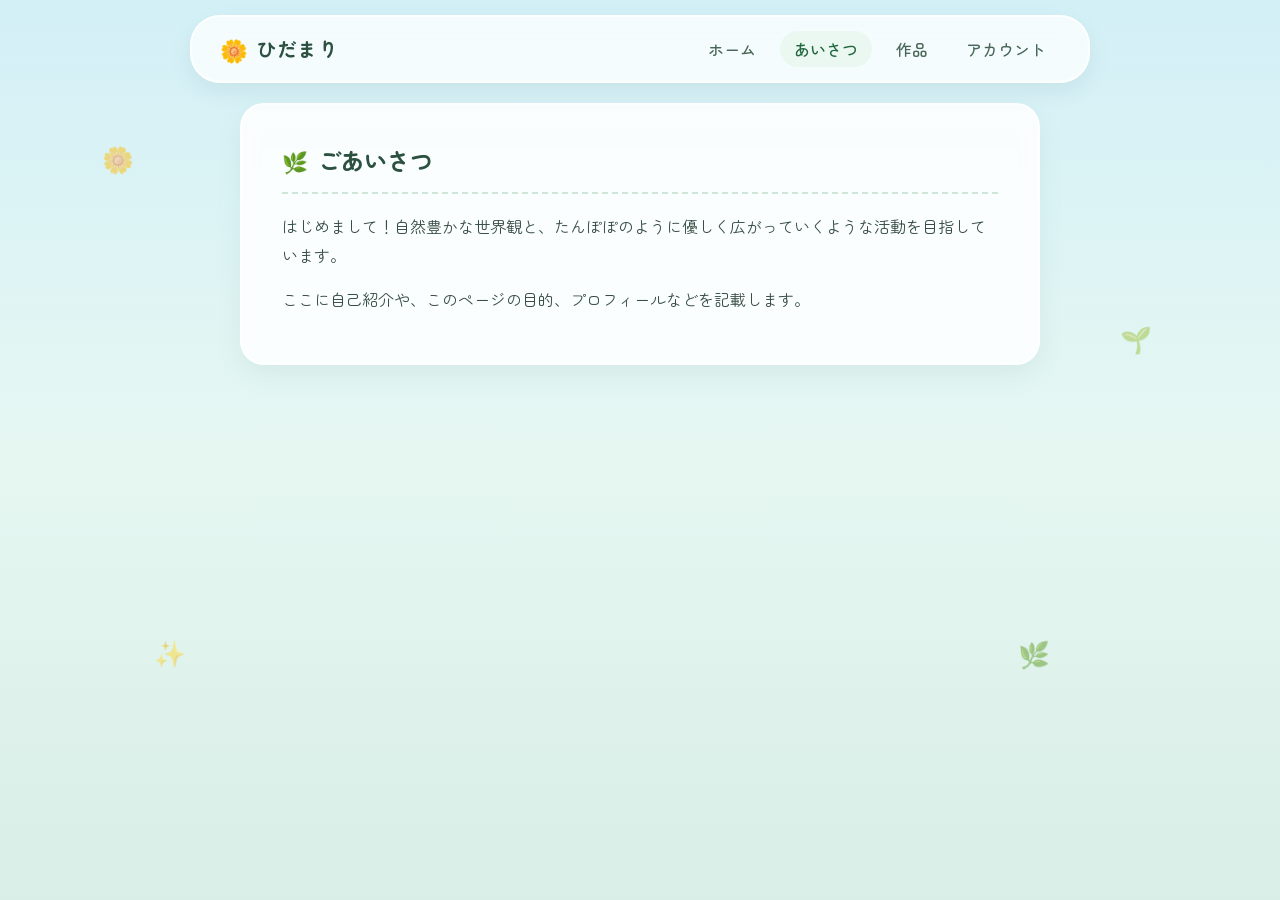
==== about.html @ 79c560fb "Add files via upload" ====
<!DOCTYPE html>
<html lang="ja">
<head>
    <meta charset="UTF-8">
    <meta name="viewport" content="width=device-width, initial-scale=1.0">
    <title>あいさつ - ひだまり</title>
    <link rel="preconnect" href="https://fonts.googleapis.com">
    <link rel="preconnect" href="https://fonts.gstatic.com" crossorigin>
    <link href="https://fonts.googleapis.com/css2?family=Zen+Maru+Gothic:wght@400;500;700&display=swap" rel="stylesheet">
    <link rel="stylesheet" href="index.css">
</head>
<body>

    <div class="fluff-container">
        <span class="fluff fluff-1">🌼</span>
        <span class="fluff fluff-2">🌱</span>
        <span class="fluff fluff-3">✨</span>
        <span class="fluff fluff-4">🌿</span>
    </div>

    <header>
        <div class="header-inner">
            <div class="logo">
                <span class="icon">🌼</span>
                <h1>ひだまり</h1>
            </div>
            <nav>
                <ul>
                    <li><a href="index.html">ホーム</a></li>
                    <li><a href="about.html" class="active">あいさつ</a></li>
                    <li><a href="projects.html">作品</a></li>
                    <li><a href="contact.html">アカウント</a></li>
                </ul>
            </nav>
        </div>
    </header>
    
    <main>
        <section class="card">
            <h2><span class="title-icon">🌿</span> ごあいさつ </h2>
            <p>はじめまして！自然豊かな世界観と、たんぽぽのように優しく広がっていくような活動を目指しています。</p>
            <p>ここに自己紹介や、このページの目的、プロフィールなどを記載します。</p>
        </section>
    </main>

</body>
</html>
---- index.css ----
/* ===================================================
   全体設定（澄んだ空と自然のやさしいカラー）
   =================================================== */
@charset "UTF-8";

body {
    font-family: 'Zen Maru Gothic', 'Helvetica Neue', Arial, sans-serif;
    margin: 0;
    padding: 0;
    color: #384e44; /* 目に優しい深みのあるナチュラルグリーン */
    line-height: 1.8;
    
    /* ▼▼▼ ここから変更・追加 ▼▼▼ */
    /* 春(今の色) -> 夏 -> 秋 -> 冬 -> 春(ループ用) の大きなグラデーションを作成 */
    background: linear-gradient(
        180deg, 
        #d3f0f7 0%, #e6f7f2 5%, #d8eee6 10%,     /* 春 (現在のお気に入りの色) */
        #b2ebf2 25%, #81d4fa 30%, #a5d6a7 35%,   /* 夏 (爽やかな水色と新緑) */
        #fff9c4 50%, #ffcc80 55%, #ffab91 60%,   /* 秋 (夕暮れと紅葉) */
        #e3f2fd 75%, #bbdefb 80%, #90caf9 85%,   /* 冬 (澄んだ冬空) */
        #d3f0f7 95%, #e6f7f2 98%, #d8eee6 100%   /* 春 (ループして繋げる用) */
    );
    background-size: 100% 1000%; /* グラデーションを縦に長く引き延ばす */
    animation: changeSeasons 120s linear infinite; /* 120秒かけてゆっくり春夏秋冬を巡る */
    /* ▲▲▲ ここまで変更・追加 ▲▲▲ */
    
    background-attachment: fixed;
    min-height: 100vh;
    position: relative;
    overflow-x: hidden;
}

/* 追加: 背景を移動させて季節の変化を表現するアニメーション */
@keyframes changeSeasons {
    0% {
        background-position: 0% 0%;
    }
    100% {
        background-position: 0% 100%;
    }
}

/* ===================================================
   ふわふわ漂う背景アニメーション（綿毛や光のイメージ）
   =================================================== */
.fluff-container {
    position: fixed;
    top: 0;
    left: 0;
    width: 100%;
    height: 100%;
    pointer-events: none;
    z-index: 0;
}

.fluff {
    position: absolute;
    font-size: 1.6rem;
    opacity: 0.5;
    animation: float 8s infinite ease-in-out;
}

.fluff-1 { top: 15%; left: 8%; animation-duration: 9s; }
.fluff-2 { top: 35%; right: 10%; animation-duration: 7s; animation-delay: 1s; }
.fluff-3 { bottom: 25%; left: 12%; animation-duration: 10s; animation-delay: 2s; }
.fluff-4 { top: 70%; right: 18%; animation-duration: 8s; animation-delay: 0.5s; }

@keyframes float {
    0%, 100% {
        transform: translateY(0) rotate(0deg);
    }
    50% {
        transform: translateY(-20px) rotate(12deg);
    }
}

/* ===================================================
   ヘッダー（すりガラス風・浮遊感デザイン）
   =================================================== */
header {
    position: sticky;
    top: 15px;
    z-index: 100;
    max-width: 900px;
    margin: 0 auto;
    padding: 0 20px;
}

.header-inner {
    background: rgba(255, 255, 255, 0.75);
    backdrop-filter: blur(12px);
    -webkit-backdrop-filter: blur(12px);
    border-radius: 30px;
    padding: 12px 28px;
    box-shadow: 0 8px 20px rgba(90, 140, 150, 0.12);
    display: flex;
    justify-content: space-between;
    align-items: center;
    border: 2px solid rgba(255, 255, 255, 0.8);
}

.logo {
    display: flex;
    align-items: center;
    gap: 8px;
}

.logo .icon {
    font-size: 1.4rem;
}

header h1 {
    margin: 0;
    font-size: 1.25rem;
    font-weight: 700;
    color: #2c5140;
    letter-spacing: 0.03em;
}

nav ul {
    list-style: none;
    padding: 0;
    margin: 0;
    display: flex;
    gap: 10px;
}

nav ul li a {
    color: #4a6859;
    text-decoration: none;
    font-weight: 500;
    padding: 6px 14px;
    border-radius: 20px;
    transition: all 0.3s ease;
}

nav ul li a:hover,
nav ul li a.active {
    background-color: #ebf7f1;
    color: #22683e;
}

/* ===================================================
   メインコンテンツ（丸みと透明感のある白カード）
   =================================================== */
main {
    max-width: 800px;
    margin: 35px auto;
    padding: 0 20px;
    position: relative;
    z-index: 1;
}

.card {
    background: rgba(255, 255, 255, 0.85);
    backdrop-filter: blur(8px);
    border-radius: 24px;
    padding: 35px 40px;
    margin-bottom: 28px;
    box-shadow: 0 10px 25px rgba(100, 150, 140, 0.1);
    border: 2px solid rgba(255, 255, 255, 0.9);
    transition: transform 0.3s ease, box-shadow 0.3s ease;
}

.card:hover {
    transform: translateY(-4px);
    box-shadow: 0 15px 30px rgba(90, 150, 140, 0.15);
}

h2 {
    color: #2c5140;
    margin-top: 0;
    margin-bottom: 18px;
    font-size: 1.45rem;
    display: flex;
    align-items: center;
    gap: 10px;
    border-bottom: 2px dashed #cde6d8;
    padding-bottom: 10px;
}

.title-icon {
    font-size: 1.3rem;
}

p {
    margin: 0 0 15px 0;
}

a {
    color: #3b8e5a;
    text-decoration: none;
    transition: color 0.2s ease;
}

a:hover {
    color: #f39c12; /* たんぽぽイエロー */
}

/* プロジェクト一覧のスタイル */
.project-list {
    list-style: none;
    padding: 0;
    margin: 0;
    display: grid;
    gap: 15px;
}

.project-card {
    display: block;
    background: #f4faf6;
    padding: 16px 20px;
    border-radius: 16px;
    border: 1px solid #d8ebd9;
    text-decoration: none;
    transition: all 0.25s ease;
}

.project-card:hover {
    background: #ebf7f0;
    border-color: #88cb9e;
    transform: translateX(5px);
}

.project-title {
    display: block;
    font-weight: 700;
    color: #2c5140;
    font-size: 1.05rem;
    margin-bottom: 4px;
}

.project-desc {
    display: block;
    font-size: 0.9em;
    color: #5c7367;
}

/* 丸みのある可愛いボタン */
.contact-links {
    display: flex;
    gap: 12px;
    margin-top: 20px;
}

.btn {
    display: inline-block;
    padding: 10px 24px;
    background: #5ea872;
    color: #ffffff;
    border-radius: 50px;
    font-weight: 500;
    box-shadow: 0 4px 12px rgba(94, 168, 114, 0.3);
    transition: all 0.3s ease;
}

.btn:hover {
    background: #4d9360;
    color: #ffffff;
    transform: translateY(-2px);
    box-shadow: 0 6px 16px rgba(94, 168, 114, 0.4);
    text-decoration: none;
}

/* ===================================================
   フッター
   =================================================== */
footer {
    text-align: center;
    padding: 30px 20px;
    margin-top: 40px;
    color: #5d7c6e;
    font-size: 0.9em;
}

/* スマホ対応 */
@media (max-width: 600px) {
    .header-inner {
        flex-direction: column;
        gap: 12px;
        padding: 15px;
    }

    .card {
        padding: 25px 20px;
    }
}


/* プロジェクトカード全体のスタイル調整 */
.project-card {
    display: flex;
    flex-direction: column;
    gap: 15px;
    padding: 20px;
    background: #ffffff;
    border-radius: 12px;
    box-shadow: 0 4px 10px rgba(0, 0, 0, 0.05);
    margin-bottom: 20px;
}

/* 説明テキスト部分 */
.project-info {
    display: flex;
    flex-direction: column;
    gap: 8px;
}

.project-title {
    font-size: 1.25rem;
    font-weight: 700;
    color: #333333;
}

.project-desc {
    font-size: 0.95rem;
    color: #666666;
    line-height: 1.6;
}

/* 画像2枚を横並びにするスタイル */
.project-images {
    display: grid;
    grid-template-columns: repeat(2, 1fr);
    gap: 12px;
    margin-top: 5px;
}

.project-img {
    width: 100%;
    height: 180px;
    object-fit: cover;
    border-radius: 8px;
    background-color: #f0f0f0; /* 画像がない時のグレー仮背景 */
    border: 1px dashed #ccc;   /* 仮置きだと分かりやすい点線枠 */
}

/* スマホなど画面幅が狭い場合の調整 */
@media (max-width: 600px) {
    .project-images {
        grid-template-columns: 1fr; /* 縦並びに切り替え */
    }
}
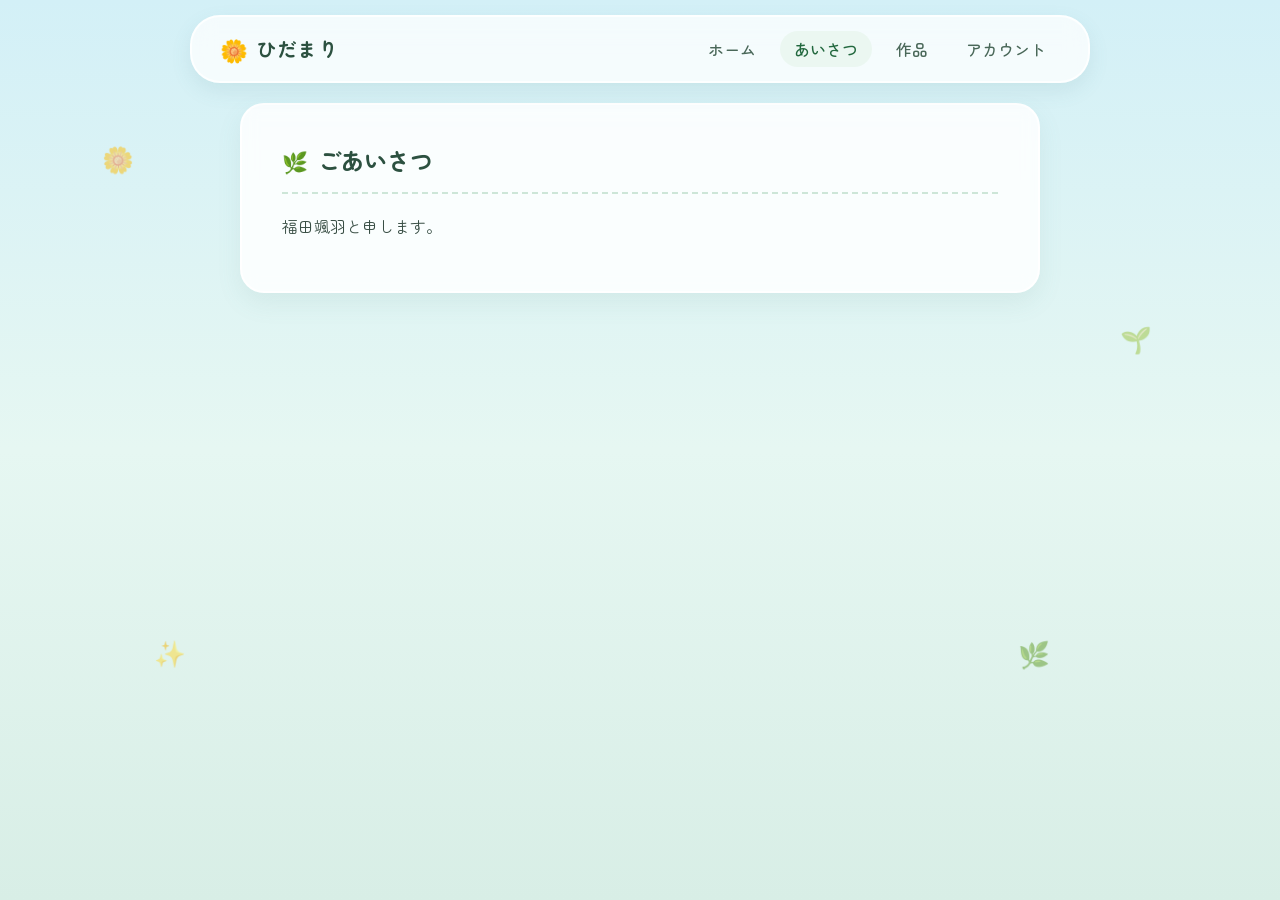
==== commit a056658a: "挨拶を変更" ====
--- a/about.html
+++ b/about.html
@@ -38,8 +38,7 @@
     <main>
         <section class="card">
             <h2><span class="title-icon">🌿</span> ごあいさつ </h2>
-            <p>はじめまして！自然豊かな世界観と、たんぽぽのように優しく広がっていくような活動を目指しています。</p>
-            <p>ここに自己紹介や、このページの目的、プロフィールなどを記載します。</p>
+            <p>福田颯羽と申します。</p>
         </section>
     </main>
 
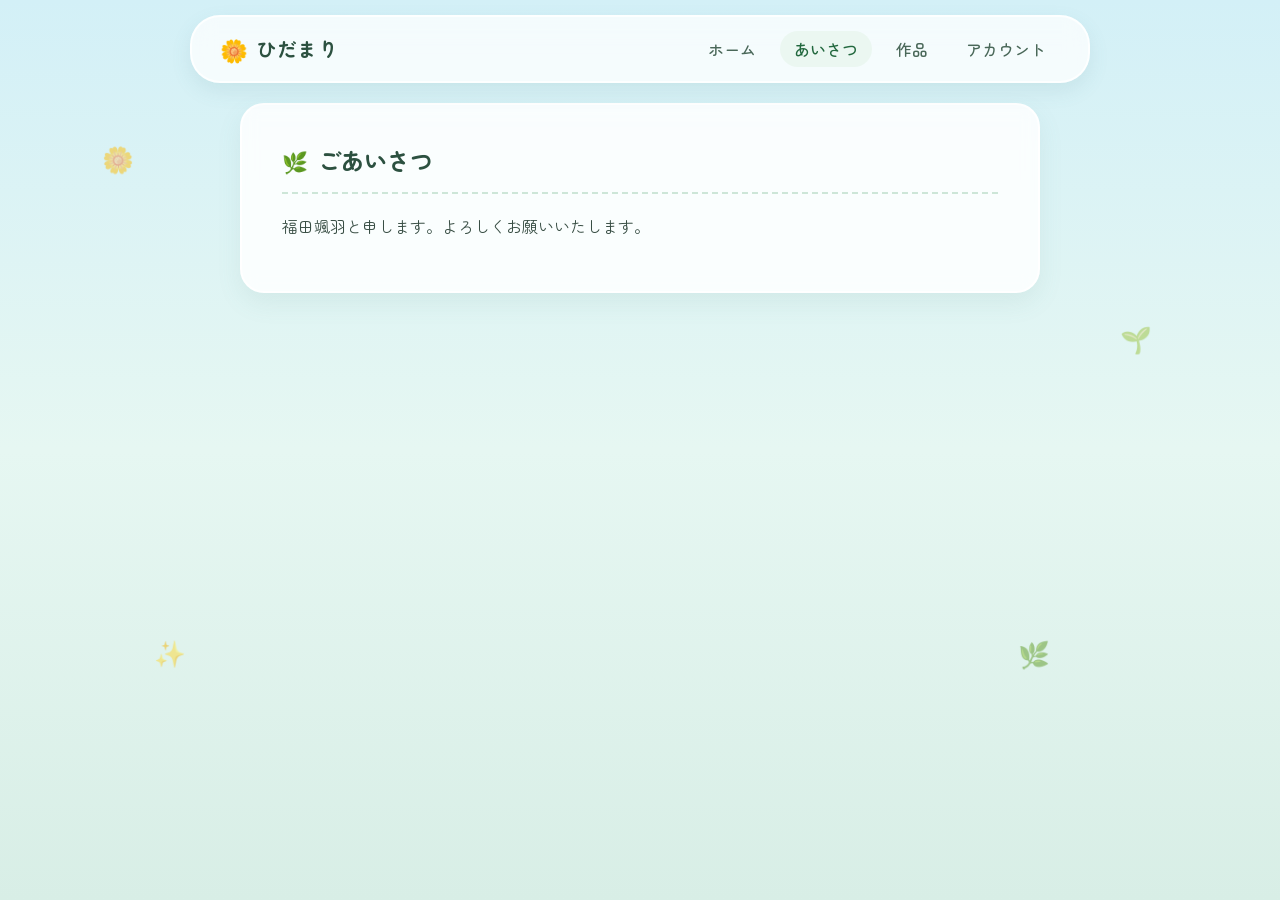
==== commit 1ef2c63c: "確認のためにもう一度コミット" ====
--- a/about.html
+++ b/about.html
@@ -38,7 +38,7 @@
     <main>
         <section class="card">
             <h2><span class="title-icon">🌿</span> ごあいさつ </h2>
-            <p>福田颯羽と申します。</p>
+            <p>福田颯羽と申します。よろしくお願いいたします。</p>
         </section>
     </main>
 
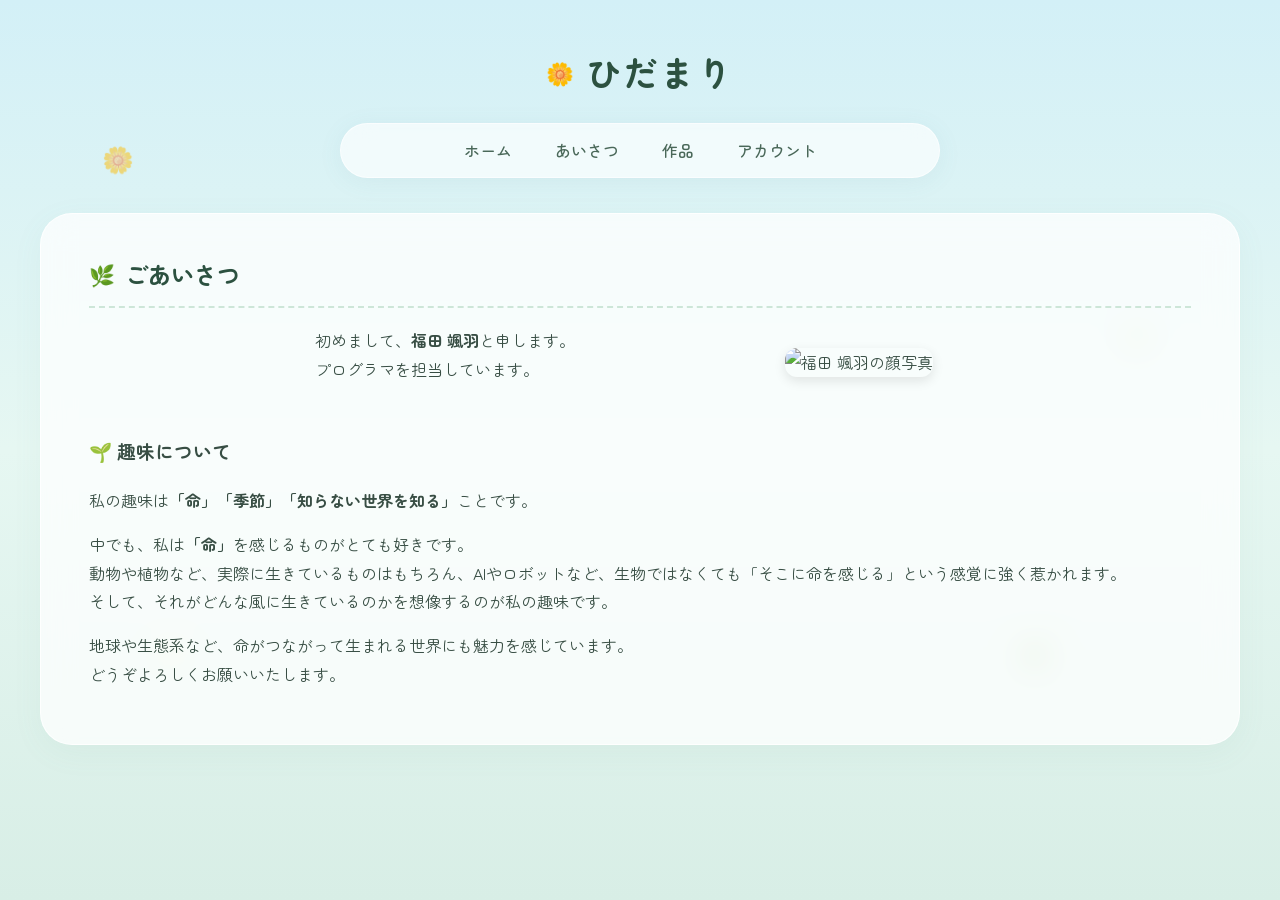
==== commit 7afc88a9: "ヘッダーを改良した。" ====
--- a/about.html
+++ b/about.html
@@ -18,16 +18,21 @@
         <span class="fluff fluff-4">🌿</span>
     </div>
 
+    <!-- 追加: サイトタイトルを一番上に配置 -->
+    <div class="site-title-container">
+        <div class="logo">
+            <span class="icon">🌼</span>
+            <h1>ひだまり</h1>
+        </div>
+    </div>
+
+    <!-- バー（ナビゲーション）: スクロールで上部に固定される部分 -->
     <header>
         <div class="header-inner">
-            <div class="logo">
-                <span class="icon">🌼</span>
-                <h1>ひだまり</h1>
-            </div>
             <nav>
                 <ul>
-                    <li><a href="index.html">ホーム</a></li>
-                    <li><a href="about.html" class="active">あいさつ</a></li>
+                    <li><a href="index.html">ホーム</a></li> <!-- ※各ページで class="active" の位置は合わせてください -->
+                    <li><a href="about.html">あいさつ</a></li>
                     <li><a href="projects.html">作品</a></li>
                     <li><a href="contact.html">アカウント</a></li>
                 </ul>
@@ -37,8 +42,34 @@
     
     <main>
         <section class="card">
+            <!-- ★タイトルを上部エリアの外（一番上）に出す -->
             <h2><span class="title-icon">🌿</span> ごあいさつ </h2>
-            <p>福田颯羽と申します。よろしくお願いいたします。</p>
+
+            <!-- 上部：基本情報と顔写真（横並び・中央寄せ） -->
+            <div class="profile-top">
+                <!-- 左側：短いテキスト -->
+                <div class="profile-info">
+                    <!-- 挨拶文だけを残す -->
+                    <p>初めまして、<strong>福田 颯羽</strong>と申します。<br>プログラマを担当しています。</p>
+                </div>
+
+                <!-- 右側：顔写真 -->
+                <div class="profile-image">
+                    <img src="profile.jpg" alt="福田 颯羽の顔写真">
+                </div>
+            </div>
+
+            <!-- 下部：趣味などの長い文章（横幅いっぱいに表示） -->
+            <div class="profile-bottom">
+                <h3>🌱 趣味について</h3>
+                <p>私の趣味は<strong>「命」「季節」「知らない世界を知る」</strong>ことです。</p>
+                
+                <p>中でも、私は<strong>「命」</strong>を感じるものがとても好きです。<br>
+                動物や植物など、実際に生きているものはもちろん、AIやロボットなど、生物ではなくても「そこに命を感じる」という感覚に強く惹かれます。<br>
+                そして、それがどんな風に生きているのかを想像するのが私の趣味です。</p>
+                
+                <p>地球や生態系など、命がつながって生まれる世界にも魅力を感じています。<br>どうぞよろしくお願いいたします。</p>
+            </div>
         </section>
     </main>
 
--- a/index.css
+++ b/index.css
@@ -28,6 +28,8 @@
     min-height: 100vh;
     position: relative;
     overflow-x: hidden;
+
+    animation: fadeIn 0.8s ease-out forwards, changeSeasons 120s linear infinite;
 }
 
 /* 追加: 背景を移動させて季節の変化を表現するアニメーション */
@@ -39,6 +41,46 @@
         background-position: 0% 100%;
     }
 }
+
+@keyframes fadeIn {
+    0% {
+        opacity: 0;
+    }
+    100% {
+        opacity: 1;
+    }
+}
+
+
+/* ===================================================
+   サイトタイトル（一番上に表示）
+   =================================================== */
+.site-title-container {
+    display: flex;
+    justify-content: center;
+    padding: 40px 20px 20px; /* 上に余白をもたせる */
+    position: relative;
+    z-index: 1; /* 綿毛より手前に表示 */
+}
+
+.site-title-container .logo {
+    display: flex;
+    align-items: center;
+    gap: 12px;
+}
+
+.site-title-container .icon {
+    font-size: 2.2rem;
+}
+
+.site-title-container h1 {
+    margin: 0;
+    font-size: 2.2rem;
+    font-weight: 700;
+    color: #2c5140;
+    letter-spacing: 0.05em;
+}
+
 
 /* ===================================================
    ふわふわ漂う背景アニメーション（綿毛や光のイメージ）
@@ -81,22 +123,23 @@
     position: sticky;
     top: 15px;
     z-index: 100;
-    max-width: 900px;
+    max-width: 600px; /* バーの幅をメニューに合わせて少しコンパクトに */
     margin: 0 auto;
     padding: 0 20px;
 }
 
 .header-inner {
-    background: rgba(255, 255, 255, 0.75);
-    backdrop-filter: blur(12px);
-    -webkit-backdrop-filter: blur(12px);
-    border-radius: 30px;
-    padding: 12px 28px;
-    box-shadow: 0 8px 20px rgba(90, 140, 150, 0.12);
-    display: flex;
-    justify-content: space-between;
+    /* 透明度を少し上げ、ぼかしを強くして今風のすりガラスに */
+    background: rgba(255, 255, 255, 0.65);
+    backdrop-filter: blur(16px);
+    -webkit-backdrop-filter: blur(16px);
+    border-radius: 50px;
+    padding: 12px 32px;
+    box-shadow: 0 4px 24px rgba(90, 140, 150, 0.08);
+    display: flex;
+    justify-content: center; /* 変更: メニューを中央寄せにする */
     align-items: center;
-    border: 2px solid rgba(255, 255, 255, 0.8);
+    border: 1px solid rgba(255, 255, 255, 0.6);
 }
 
 .logo {
@@ -122,7 +165,7 @@
     padding: 0;
     margin: 0;
     display: flex;
-    gap: 10px;
+    gap: 15px; /* メニューの隙間を少し広げる */
 }
 
 nav ul li a {
@@ -144,7 +187,7 @@
    メインコンテンツ（丸みと透明感のある白カード）
    =================================================== */
 main {
-    max-width: 800px;
+    max-width: 1200px; /* 800pxから1200pxに変更 */
     margin: 35px auto;
     padding: 0 20px;
     position: relative;
@@ -152,19 +195,19 @@
 }
 
 .card {
-    background: rgba(255, 255, 255, 0.85);
-    backdrop-filter: blur(8px);
-    border-radius: 24px;
-    padding: 35px 40px;
+    background: rgba(255, 255, 255, 0.75); /* 背景を少し透過 */
+    backdrop-filter: blur(16px);
+    border-radius: 32px; /* 24pxから少し丸みを強調 */
+    padding: 40px 48px; /* 内側の余白を広げてゆったりと */
     margin-bottom: 28px;
-    box-shadow: 0 10px 25px rgba(100, 150, 140, 0.1);
-    border: 2px solid rgba(255, 255, 255, 0.9);
-    transition: transform 0.3s ease, box-shadow 0.3s ease;
+    box-shadow: 0 8px 32px rgba(100, 150, 140, 0.06); /* 影をより柔らかく */
+    border: 1px solid rgba(255, 255, 255, 0.8); /* 2pxから1pxへ */
+    transition: transform 0.4s cubic-bezier(0.165, 0.84, 0.44, 1), box-shadow 0.4s ease;
 }
 
 .card:hover {
     transform: translateY(-4px);
-    box-shadow: 0 15px 30px rgba(90, 150, 140, 0.15);
+    box-shadow: 0 16px 40px rgba(90, 150, 140, 0.1);
 }
 
 h2 {
@@ -202,24 +245,27 @@
     list-style: none;
     padding: 0;
     margin: 0;
-    display: grid;
-    gap: 15px;
+    display: flex;
+    flex-direction: column; /* 縦1列に並べる */
+    gap: 40px; /* カード同士の間隔を大きくして、ゆったり見せる */
 }
 
 .project-card {
-    display: block;
-    background: #f4faf6;
-    padding: 16px 20px;
-    border-radius: 16px;
-    border: 1px solid #d8ebd9;
-    text-decoration: none;
-    transition: all 0.25s ease;
+    display: flex;
+    flex-direction: column;
+    gap: 20px;
+    padding: 40px;
+    background: rgba(255, 255, 255, 0.8); /* 完全な白から少し透かす */
+    border-radius: 24px; 
+    border: 1px solid rgba(255, 255, 255, 0.9);
+    box-shadow: 0 4px 20px rgba(0, 0, 0, 0.04); /* 浮遊感のある薄い影 */
+    transition: all 0.4s cubic-bezier(0.165, 0.84, 0.44, 1);
 }
 
 .project-card:hover {
-    background: #ebf7f0;
-    border-color: #88cb9e;
-    transform: translateX(5px);
+    transform: translateY(-6px);
+    box-shadow: 0 12px 30px rgba(0, 0, 0, 0.08);
+    background: rgba(255, 255, 255, 0.95);
 }
 
 .project-title {
@@ -245,20 +291,20 @@
 
 .btn {
     display: inline-block;
-    padding: 10px 24px;
-    background: #5ea872;
+    padding: 12px 32px;
+    background: linear-gradient(135deg, #6cbd82 0%, #4d9360 100%); /* 単色から微細なグラデーションへ */
     color: #ffffff;
     border-radius: 50px;
     font-weight: 500;
-    box-shadow: 0 4px 12px rgba(94, 168, 114, 0.3);
-    transition: all 0.3s ease;
+    box-shadow: 0 4px 16px rgba(94, 168, 114, 0.25);
+    transition: all 0.3s cubic-bezier(0.165, 0.84, 0.44, 1);
+    border: none;
 }
 
 .btn:hover {
-    background: #4d9360;
+    transform: translateY(-3px) scale(1.02); /* ふわっと浮き上がる */
+    box-shadow: 0 8px 24px rgba(94, 168, 114, 0.35);
     color: #ffffff;
-    transform: translateY(-2px);
-    box-shadow: 0 6px 16px rgba(94, 168, 114, 0.4);
     text-decoration: none;
 }
 
@@ -291,48 +337,62 @@
 .project-card {
     display: flex;
     flex-direction: column;
-    gap: 15px;
-    padding: 20px;
-    background: #ffffff;
-    border-radius: 12px;
-    box-shadow: 0 4px 10px rgba(0, 0, 0, 0.05);
-    margin-bottom: 20px;
+    gap: 20px;
+    padding: 40px;
+    background: rgba(255, 255, 255, 0.8); /* 完全な白から少し透かす */
+    border-radius: 24px; 
+    border: 1px solid rgba(255, 255, 255, 0.9);
+    box-shadow: 0 4px 20px rgba(0, 0, 0, 0.04); /* 浮遊感のある薄い影 */
+    transition: all 0.4s cubic-bezier(0.165, 0.84, 0.44, 1);
+}
+
+.project-card:hover {
+    transform: translateY(-6px);
+    box-shadow: 0 12px 30px rgba(0, 0, 0, 0.08);
+    background: rgba(255, 255, 255, 0.95);
 }
 
 /* 説明テキスト部分 */
 .project-info {
     display: flex;
     flex-direction: column;
-    gap: 8px;
+    gap: 12px;
 }
 
 .project-title {
-    font-size: 1.25rem;
+    font-size: 1.8rem; /* タイトルをかなり大きくして目立たせる */
     font-weight: 700;
     color: #333333;
 }
 
 .project-desc {
-    font-size: 0.95rem;
+    font-size: 1.1rem; /* 説明文も読みやすいサイズに */
     color: #666666;
-    line-height: 1.6;
+    line-height: 1.8;
 }
 
 /* 画像2枚を横並びにするスタイル */
 .project-images {
     display: grid;
     grid-template-columns: repeat(2, 1fr);
-    gap: 12px;
-    margin-top: 5px;
+    gap: 15px; /* 画像同士の隙間も広げる */
+    margin-top: auto;
 }
 
 .project-img {
     width: 100%;
-    height: 180px;
+    height: 260px;
     object-fit: cover;
-    border-radius: 8px;
-    background-color: #f0f0f0; /* 画像がない時のグレー仮背景 */
-    border: 1px dashed #ccc;   /* 仮置きだと分かりやすい点線枠 */
+    border-radius: 16px; /* 丸みを少し強調 */
+    background-color: #f8fbf9; 
+    /* border: 1px dashed #ccc; を削除（モダンUIでは枠線をなくすことが多いです） */
+    border: none; 
+    box-shadow: 0 4px 12px rgba(0, 0, 0, 0.03); /* 画像単体にもごく薄い影を追加 */
+    transition: transform 0.4s ease;
+}
+
+.project-card:hover .project-img {
+    transform: scale(1.02);
 }
 
 /* スマホなど画面幅が狭い場合の調整 */
@@ -340,4 +400,56 @@
     .project-images {
         grid-template-columns: 1fr; /* 縦並びに切り替え */
     }
+}
+
+
+/* プロフィール全体のレイアウト（PC等の広い画面用） */
+.profile-container {
+    display: flex;          /* 横並びにする */
+    align-items: flex-start; /* 上端を揃える */
+    gap: 30px;              /* テキストと写真の間の余白 */
+}
+
+
+/* --- 上部の横並びレイアウト --- */
+.profile-top {
+    display: flex;
+    align-items: center;
+    justify-content: center;  /* 中央寄せ */
+    gap: 40px;                /* テキストと写真の間の距離 */
+    max-width: 650px;         /* ★上部エリア全体の最大横幅を制限して間延びを防ぐ */
+    margin: 10px auto 35px auto; /* ★中央に配置し、下に余白を作る */
+}
+
+/* 左側の基本情報エリア */
+.profile-info {
+    flex: 1;
+}
+
+/* 右側の写真エリア */
+.profile-image {
+    width: 180px;            /* 写真のサイズ（お好みで 180px〜200px 程度に調整） */
+    flex-shrink: 0;
+}
+
+/* 写真自体のデザイン */
+.profile-image img {
+    width: 100%;
+    height: auto;
+    border-radius: 12px;
+    box-shadow: 0 4px 12px rgba(0, 0, 0, 0.1);
+}
+
+/* --- スマートフォン向けのレイアウト --- */
+@media (max-width: 768px) {
+    .profile-top {
+        flex-direction: column-reverse; /* スマホでは縦並び（写真を上にする場合は column に変更） */
+        text-align: center; /* スマホ画面ではテキストを中央寄せにすると綺麗です */
+    }
+    .profile-image {
+        margin: 0 auto 20px auto; /* 写真を中央に配置し、下に余白 */
+    }
+    .profile-bottom {
+        text-align: left; /* 長い文章は読みやすいように左揃えのまま */
+    }
 }
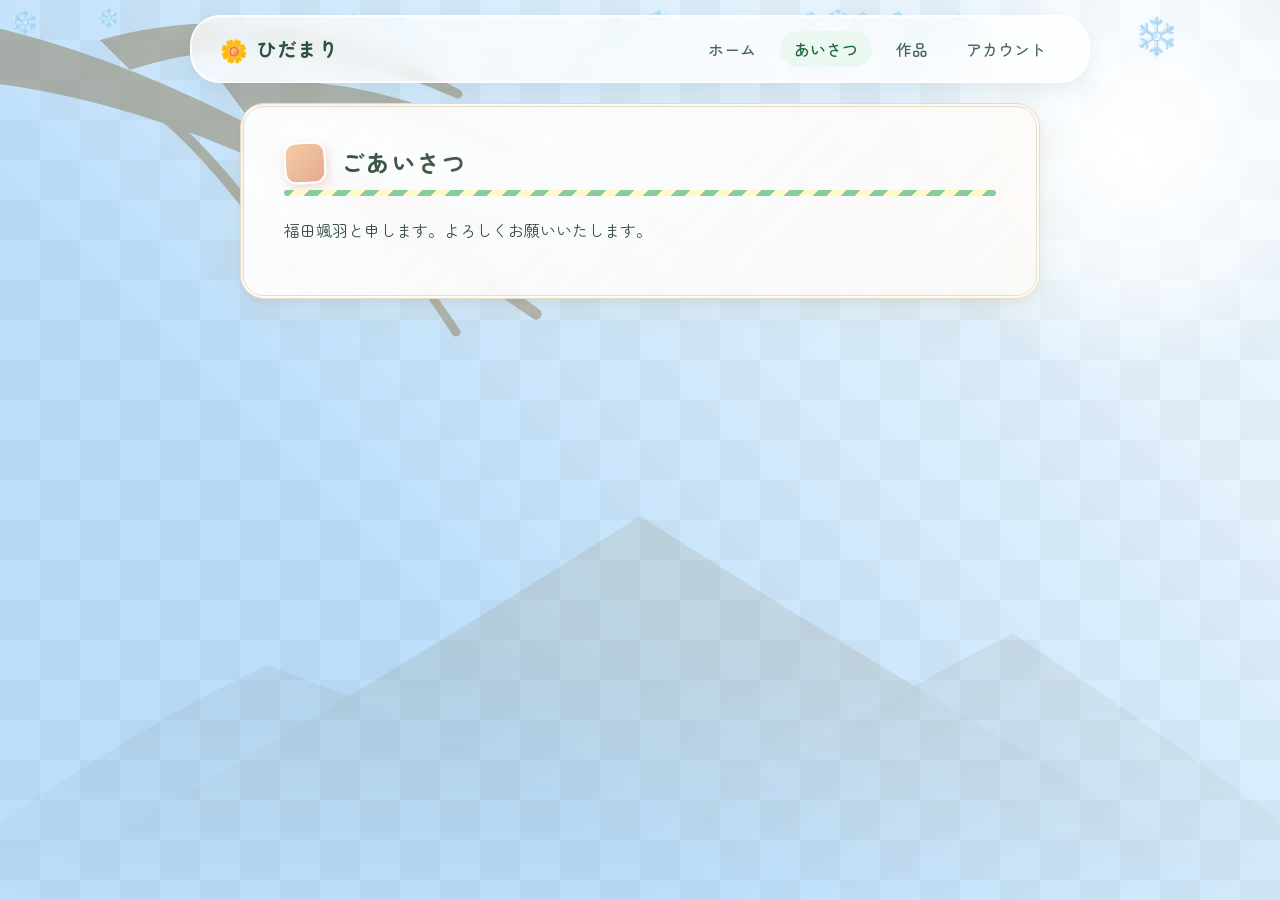
==== commit 1b482aaa: "パーティクルなどの演出を強化した。" ====
--- a/about.html
+++ b/about.html
@@ -11,28 +11,18 @@
 </head>
 <body>
 
-    <div class="fluff-container">
-        <span class="fluff fluff-1">🌼</span>
-        <span class="fluff fluff-2">🌱</span>
-        <span class="fluff fluff-3">✨</span>
-        <span class="fluff fluff-4">🌿</span>
-    </div>
+    <div class="fluff-container" id="particle-container"></div>
 
-    <!-- 追加: サイトタイトルを一番上に配置 -->
-    <div class="site-title-container">
-        <div class="logo">
-            <span class="icon">🌼</span>
-            <h1>ひだまり</h1>
-        </div>
-    </div>
-
-    <!-- バー（ナビゲーション）: スクロールで上部に固定される部分 -->
     <header>
         <div class="header-inner">
+            <div class="logo">
+                <span class="icon">🌼</span>
+                <h1>ひだまり</h1>
+            </div>
             <nav>
                 <ul>
-                    <li><a href="index.html">ホーム</a></li> <!-- ※各ページで class="active" の位置は合わせてください -->
-                    <li><a href="about.html">あいさつ</a></li>
+                    <li><a href="index.html">ホーム</a></li>
+                    <li><a href="about.html" class="active">あいさつ</a></li>
                     <li><a href="projects.html">作品</a></li>
                     <li><a href="contact.html">アカウント</a></li>
                 </ul>
@@ -42,36 +32,14 @@
     
     <main>
         <section class="card">
-            <!-- ★タイトルを上部エリアの外（一番上）に出す -->
             <h2><span class="title-icon">🌿</span> ごあいさつ </h2>
-
-            <!-- 上部：基本情報と顔写真（横並び・中央寄せ） -->
-            <div class="profile-top">
-                <!-- 左側：短いテキスト -->
-                <div class="profile-info">
-                    <!-- 挨拶文だけを残す -->
-                    <p>初めまして、<strong>福田 颯羽</strong>と申します。<br>プログラマを担当しています。</p>
-                </div>
-
-                <!-- 右側：顔写真 -->
-                <div class="profile-image">
-                    <img src="profile.jpg" alt="福田 颯羽の顔写真">
-                </div>
-            </div>
-
-            <!-- 下部：趣味などの長い文章（横幅いっぱいに表示） -->
-            <div class="profile-bottom">
-                <h3>🌱 趣味について</h3>
-                <p>私の趣味は<strong>「命」「季節」「知らない世界を知る」</strong>ことです。</p>
-                
-                <p>中でも、私は<strong>「命」</strong>を感じるものがとても好きです。<br>
-                動物や植物など、実際に生きているものはもちろん、AIやロボットなど、生物ではなくても「そこに命を感じる」という感覚に強く惹かれます。<br>
-                そして、それがどんな風に生きているのかを想像するのが私の趣味です。</p>
-                
-                <p>地球や生態系など、命がつながって生まれる世界にも魅力を感じています。<br>どうぞよろしくお願いいたします。</p>
-            </div>
+            <p>福田颯羽と申します。よろしくお願いいたします。</p>
         </section>
     </main>
 
+    <script src="time.js"></script>
+    <script src="particle.js"></script>
+    <script src="mouse.js"></script>
+
 </body>
 </html>
--- a/index.css
+++ b/index.css
@@ -7,83 +7,123 @@
     font-family: 'Zen Maru Gothic', 'Helvetica Neue', Arial, sans-serif;
     margin: 0;
     padding: 0;
-    color: #384e44; /* 目に優しい深みのあるナチュラルグリーン */
+    color: #384e44; 
     line-height: 1.8;
-    
-    /* ▼▼▼ ここから変更・追加 ▼▼▼ */
-    /* 春(今の色) -> 夏 -> 秋 -> 冬 -> 春(ループ用) の大きなグラデーションを作成 */
-    background: linear-gradient(
-        180deg, 
-        #d3f0f7 0%, #e6f7f2 5%, #d8eee6 10%,     /* 春 (現在のお気に入りの色) */
-        #b2ebf2 25%, #81d4fa 30%, #a5d6a7 35%,   /* 夏 (爽やかな水色と新緑) */
-        #fff9c4 50%, #ffcc80 55%, #ffab91 60%,   /* 秋 (夕暮れと紅葉) */
-        #e3f2fd 75%, #bbdefb 80%, #90caf9 85%,   /* 冬 (澄んだ冬空) */
-        #d3f0f7 95%, #e6f7f2 98%, #d8eee6 100%   /* 春 (ループして繋げる用) */
-    );
-    background-size: 100% 1000%; /* グラデーションを縦に長く引き延ばす */
-    animation: changeSeasons 120s linear infinite; /* 120秒かけてゆっくり春夏秋冬を巡る */
-    /* ▲▲▲ ここまで変更・追加 ▲▲▲ */
     
     background-attachment: fixed;
     min-height: 100vh;
     position: relative;
     overflow-x: hidden;
 
-    animation: fadeIn 0.8s ease-out forwards, changeSeasons 120s linear infinite;
-}
-
-/* 追加: 背景を移動させて季節の変化を表現するアニメーション */
-@keyframes changeSeasons {
+    /* 市松模様（オセロ風の格子柄）の定義 */
+    --ichimatsu: conic-gradient(
+        rgba(0, 0, 0, 0.03) 90deg, 
+        transparent 90deg 180deg, 
+        rgba(0, 0, 0, 0.03) 180deg 270deg, 
+        transparent 270deg
+    );
+    background-size: 80px 80px, 100% 100%;
+    
+    /* ▼▼▼ 追加：市松模様をゆっくり動かすアニメーション ▼▼▼ */
+    /* 15秒かけて非常にゆっくりと動かし、無限にループさせます */
+    animation: scrollIchimatsu 7.5s linear infinite; 
+}
+
+/* ===================================================
+   市松模様のスクロールアニメーション
+   =================================================== */
+@keyframes scrollIchimatsu {
     0% {
-        background-position: 0% 0%;
+        /* スタート位置：市松模様(0px 0px)、グラデーション(0% 0%) */
+        background-position: 0px 0px, 0% 0%;
     }
     100% {
-        background-position: 0% 100%;
-    }
-}
-
-@keyframes fadeIn {
-    0% {
-        opacity: 0;
-    }
-    100% {
-        opacity: 1;
-    }
-}
-
-
-/* ===================================================
-   サイトタイトル（一番上に表示）
-   =================================================== */
-.site-title-container {
-    display: flex;
-    justify-content: center;
-    padding: 40px 20px 20px; /* 上に余白をもたせる */
-    position: relative;
-    z-index: 1; /* 綿毛より手前に表示 */
-}
-
-.site-title-container .logo {
-    display: flex;
-    align-items: center;
-    gap: 12px;
-}
-
-.site-title-container .icon {
-    font-size: 2.2rem;
-}
-
-.site-title-container h1 {
-    margin: 0;
-    font-size: 2.2rem;
-    font-weight: 700;
-    color: #2c5140;
-    letter-spacing: 0.05em;
-}
-
-
-/* ===================================================
-   ふわふわ漂う背景アニメーション（綿毛や光のイメージ）
+        /* ゴール位置：市松模様を1パターン分(80px)斜めに動かす */
+        /* 背景のグラデーションは動かさず固定(0% 0%)にしておく */
+        background-position: -80px 0px, 0% 0%;
+    }
+}
+
+/* ===================================================
+   季節ごとの背景色（市松模様 ＋ 淡いグラデーション）
+   =================================================== */
+body.season-spring {
+    /* 春：深みのある桜葉色を30%まで保ち、右上の白に近い緑へ */
+    background-image: 
+        var(--ichimatsu), 
+        linear-gradient(45deg, #d8eee6 30%, #e6f7f2 75%, #f4fbf9 100%);
+}
+body.season-summer {
+    /* 夏：少しだけ濃い空色を30%まで保ち、右上の明るい水色へ */
+    background-image: 
+        var(--ichimatsu), 
+        linear-gradient(45deg, #81d4fa 30%, #b2ebf2 75%, #e0f7fa 100%);
+}
+body.season-autumn {
+    /* 秋：夕暮れのような温かい黄色を30%まで保ち、右上の淡いクリーム色へ */
+    background-image: 
+        var(--ichimatsu), 
+        linear-gradient(45deg, #ffe082 30%, #fff9c4 75%, #fffde7 100%);
+}
+body.season-winter {
+    /* 冬：澄んだアイシーブルーを30%まで保ち、右上の雪のような白へ */
+    background-image: 
+        var(--ichimatsu), 
+        linear-gradient(45deg, #bbdefb 30%, #e3f2fd 75%, #f4faff 100%);
+}
+
+/* ===================================================
+   背景の装飾（ふんわり光る白い太陽）
+   =================================================== */
+body::before {
+    content: '';
+    position: fixed; /* 画面をスクロールしても定位置に固定 */
+    top: -80px;      /* 少し画面外にはみ出させる */
+    right: -80px;
+    width: 450px;
+    height: 450px;
+    
+    /* 中心は真っ白で、外側に向かって透明に溶け込むグラデーション */
+    background: radial-gradient(circle, rgba(255,255,255,1) 0%, rgba(255,255,255,0.6) 40%, rgba(255,255,255,0) 75%);
+    border-radius: 50%;
+    
+    z-index: -1; /* パーティクルやコンテンツより後ろに配置 */
+    pointer-events: none; /* クリック等の邪魔にならないようにする */
+
+    /* マウスの動きに対するパララックス効果 */
+    transform: translate(calc((var(--mouse-x, 0.5) - 0.5) * -40px), calc((var(--mouse-y, 0.5) - 0.5) * -40px));
+    transition: transform 0.3s ease-out; /* なめらかに追従させる */
+}
+
+/* ===================================================
+   背景の装飾（左上から垂れる木の枝）
+   =================================================== */
+body::after {
+    content: '';
+    position: fixed;
+    top: 10px;     /* 位置を少し下に下げました（元: -20px → 新: 10px） */
+    left: -20px;
+    width: 600px;
+    height: 400px;
+    
+    /* 
+       根元の太さを約半分に抑え、より洗練されたシルエットに調整したSVG
+    */
+    background-image: url("data:image/svg+xml,%3Csvg xmlns='http://www.w3.org/2000/svg' viewBox='0 0 300 200'%3E%3Cg fill='%238b7d5a'%3E%3C!-- メインの幹（根元を細く調整） --%3E%3Cpath d='M-10,5 Q 120,30 280,150 A 2,2 0 0,1 276,154 Q 120,45 -10,35 Z' /%3E%3C!-- 枝1 (上向き) --%3E%3Cpath d='M 60,15 Q 150,-10 240,40 A 1.5,1.5 0 0,1 238,44 Q 150,5 75,30 Z' /%3E%3C!-- 枝2 (下向き) --%3E%3Cpath d='M 140,70 Q 200,80 260,110 A 1.5,1.5 0 0,1 258,114 Q 200,90 150,90 Z' /%3E%3C!-- 枝3 (中間から伸びる) --%3E%3Cpath d='M 120,35 Q 200,30 270,70 A 1.5,1.5 0 0,1 268,74 Q 200,45 135,55 Z' /%3E%3C!-- 枝4 (下に垂れる) --%3E%3Cpath d='M 80,40 Q 120,70 160,130 A 1.5,1.5 0 0,1 156,132 Q 115,75 90,55 Z' /%3E%3C!-- 枝5 (先端の細かい枝) --%3E%3Cpath d='M 190,95 Q 220,130 240,160 A 1,1 0 0,1 236,162 Q 215,130 195,105 Z' /%3E%3C/g%3E%3C/svg%3E");
+    background-repeat: no-repeat;
+    background-size: contain;
+    
+    opacity: 0.5;
+    z-index: -1;
+    pointer-events: none;
+
+    /* マウスの動きに対するパララックス効果 */
+    transform: translate(calc((var(--mouse-x, 0.5) - 0.5) * 30px), calc((var(--mouse-y, 0.5) - 0.5) * 30px));
+    transition: transform 0.3s ease-out;
+}
+
+/* ===================================================
+   季節のパーティクル（降る＋左に流れるアニメーション）
    =================================================== */
 .fluff-container {
     position: fixed;
@@ -93,26 +133,41 @@
     height: 100%;
     pointer-events: none;
     z-index: 0;
-}
-
-.fluff {
+    overflow: hidden; 
+}
+
+.particle {
     position: absolute;
-    font-size: 1.6rem;
-    opacity: 0.5;
-    animation: float 8s infinite ease-in-out;
-}
-
-.fluff-1 { top: 15%; left: 8%; animation-duration: 9s; }
-.fluff-2 { top: 35%; right: 10%; animation-duration: 7s; animation-delay: 1s; }
-.fluff-3 { bottom: 25%; left: 12%; animation-duration: 10s; animation-delay: 2s; }
-.fluff-4 { top: 70%; right: 18%; animation-duration: 8s; animation-delay: 0.5s; }
-
-@keyframes float {
+    opacity: 0.7;
+    user-select: none;
+    animation-name: fall, sway;
+    animation-iteration-count: infinite;
+    animation-timing-function: linear, ease-in-out;
+    
+    /* JSから受け取った開始位置をセット */
+    left: var(--start-left); 
+}
+
+/* 落下 ＆ 左への風の動き */
+@keyframes fall {
+    0% {
+        top: -10%;
+        left: var(--start-left);
+    }
+    100% {
+        top: 110%; /* 画面下へ */
+        /* 開始位置から左へ画面幅の40%分（40vw）流される */
+        left: calc(var(--start-left) - 40vw); 
+    }
+}
+
+/* 揺れアニメーション（前回と同じ） */
+@keyframes sway {
     0%, 100% {
-        transform: translateY(0) rotate(0deg);
+        transform: translateX(0) rotate(0deg);
     }
     50% {
-        transform: translateY(-20px) rotate(12deg);
+        transform: translateX(25px) rotate(45deg);
     }
 }
 
@@ -123,23 +178,22 @@
     position: sticky;
     top: 15px;
     z-index: 100;
-    max-width: 600px; /* バーの幅をメニューに合わせて少しコンパクトに */
+    max-width: 900px;
     margin: 0 auto;
     padding: 0 20px;
 }
 
 .header-inner {
-    /* 透明度を少し上げ、ぼかしを強くして今風のすりガラスに */
-    background: rgba(255, 255, 255, 0.65);
-    backdrop-filter: blur(16px);
-    -webkit-backdrop-filter: blur(16px);
-    border-radius: 50px;
-    padding: 12px 32px;
-    box-shadow: 0 4px 24px rgba(90, 140, 150, 0.08);
-    display: flex;
-    justify-content: center; /* 変更: メニューを中央寄せにする */
+    background: rgba(255, 255, 255, 0.75);
+    backdrop-filter: blur(12px);
+    -webkit-backdrop-filter: blur(12px);
+    border-radius: 30px;
+    padding: 12px 28px;
+    box-shadow: 0 8px 20px rgba(90, 140, 150, 0.12);
+    display: flex;
+    justify-content: space-between;
     align-items: center;
-    border: 1px solid rgba(255, 255, 255, 0.6);
+    border: 2px solid rgba(255, 255, 255, 0.8);
 }
 
 .logo {
@@ -165,7 +219,7 @@
     padding: 0;
     margin: 0;
     display: flex;
-    gap: 15px; /* メニューの隙間を少し広げる */
+    gap: 10px;
 }
 
 nav ul li a {
@@ -187,7 +241,7 @@
    メインコンテンツ（丸みと透明感のある白カード）
    =================================================== */
 main {
-    max-width: 1200px; /* 800pxから1200pxに変更 */
+    max-width: 800px;
     margin: 35px auto;
     padding: 0 20px;
     position: relative;
@@ -195,35 +249,76 @@
 }
 
 .card {
-    background: rgba(255, 255, 255, 0.75); /* 背景を少し透過 */
-    backdrop-filter: blur(16px);
-    border-radius: 32px; /* 24pxから少し丸みを強調 */
-    padding: 40px 48px; /* 内側の余白を広げてゆったりと */
+    /* 真っ白ではなく、ほんのり温かみのある透かしグラデーション */
+    background: linear-gradient(135deg, rgba(255, 255, 255, 0.95), rgba(253, 250, 246, 0.85));
+    backdrop-filter: blur(10px);
+    border-radius: 24px;
+    padding: 35px 40px;
     margin-bottom: 28px;
-    box-shadow: 0 8px 32px rgba(100, 150, 140, 0.06); /* 影をより柔らかく */
-    border: 1px solid rgba(255, 255, 255, 0.8); /* 2pxから1pxへ */
-    transition: transform 0.4s cubic-bezier(0.165, 0.84, 0.44, 1), box-shadow 0.4s ease;
+    /* 影にも薄いゴールド・琥珀色を混ぜて上品に */
+    box-shadow: 0 10px 30px rgba(212, 196, 153, 0.2), 0 4px 10px rgba(0, 0, 0, 0.05);
+    /* 枠線をシャンパンゴールド（淡い金茶色）の二重線に */
+    border: 4px double #e8dcc4; 
+    transition: transform 0.3s ease, box-shadow 0.3s ease;
 }
 
 .card:hover {
     transform: translateY(-4px);
-    box-shadow: 0 16px 40px rgba(90, 150, 140, 0.1);
+    box-shadow: 0 15px 30px rgba(90, 150, 140, 0.15);
 }
 
 h2 {
-    color: #2c5140;
+    /* 文字色を深い緑〜金茶色のグラデーションに */
+    background: linear-gradient(45deg, #2c5140, #8b7d5a);
+    -webkit-background-clip: text; /* 既存の記述 */
+    background-clip: text;         /* 追加: 標準プロパティ */
+    
+    -webkit-text-fill-color: transparent; /* 既存の記述 */
+    
     margin-top: 0;
-    margin-bottom: 18px;
+    margin-bottom: 20px;
     font-size: 1.45rem;
+    letter-spacing: 0.1em; /* 字間を少し広げて、ゆったりとした雅さを演出 */
     display: flex;
     align-items: center;
     gap: 10px;
-    border-bottom: 2px dashed #cde6d8;
-    padding-bottom: 10px;
+    position: relative;
+    padding-bottom: 12px;
+    border-bottom: none; 
+}
+
+h2::after {
+    content: '';
+    position: absolute;
+    left: 0;
+    bottom: 0;
+    width: 100%;
+    height: 6px;
+    border-radius: 3px;
+    /* 抹茶色と淡い黄色の斜めストライプ */
+    background: repeating-linear-gradient(
+        -45deg,
+        #88cb9e,
+        #88cb9e 10px,
+        #fff9c4 10px,
+        #fff9c4 20px
+    );
 }
 
 .title-icon {
-    font-size: 1.3rem;
+    font-size: 1.2rem;
+    display: inline-flex;
+    justify-content: center;
+    align-items: center;
+    width: 38px;
+    height: 38px;
+    /* 雅な珊瑚色〜薄紅色のグラデーション */
+    background: linear-gradient(135deg, #f4cda5, #e6a992);
+    border-radius: 12px;
+    border: 2px solid #ffffff; /* 洗練された白い実線 */
+    box-shadow: 2px 3px 8px rgba(230, 169, 146, 0.4); /* ふんわりとした色の影 */
+    margin-right: 5px;
+    transform: rotate(-3deg); 
 }
 
 p {
@@ -245,27 +340,24 @@
     list-style: none;
     padding: 0;
     margin: 0;
-    display: flex;
-    flex-direction: column; /* 縦1列に並べる */
-    gap: 40px; /* カード同士の間隔を大きくして、ゆったり見せる */
+    display: grid;
+    gap: 15px;
 }
 
 .project-card {
-    display: flex;
-    flex-direction: column;
-    gap: 20px;
-    padding: 40px;
-    background: rgba(255, 255, 255, 0.8); /* 完全な白から少し透かす */
-    border-radius: 24px; 
-    border: 1px solid rgba(255, 255, 255, 0.9);
-    box-shadow: 0 4px 20px rgba(0, 0, 0, 0.04); /* 浮遊感のある薄い影 */
-    transition: all 0.4s cubic-bezier(0.165, 0.84, 0.44, 1);
+    display: block;
+    background: #f4faf6;
+    padding: 16px 20px;
+    border-radius: 16px;
+    border: 4px double #d8ebd9;
+    text-decoration: none;
+    transition: all 0.25s ease;
 }
 
 .project-card:hover {
-    transform: translateY(-6px);
-    box-shadow: 0 12px 30px rgba(0, 0, 0, 0.08);
-    background: rgba(255, 255, 255, 0.95);
+    background: #ebf7f0;
+    border-color: #88cb9e;
+    transform: translateX(5px);
 }
 
 .project-title {
@@ -291,21 +383,23 @@
 
 .btn {
     display: inline-block;
-    padding: 12px 32px;
-    background: linear-gradient(135deg, #6cbd82 0%, #4d9360 100%); /* 単色から微細なグラデーションへ */
+    padding: 10px 26px;
+    /* 抹茶ミルクのような色に、わずかな奥行き（グラデーション）を持たせる */
+    background: linear-gradient(135deg, #73a985, #5c8d6d); 
     color: #ffffff;
     border-radius: 50px;
     font-weight: 500;
-    box-shadow: 0 4px 16px rgba(94, 168, 114, 0.25);
-    transition: all 0.3s cubic-bezier(0.165, 0.84, 0.44, 1);
-    border: none;
+    letter-spacing: 0.05em;
+    border: 1px solid #e8dcc4; /* 細いシャンパンゴールドの縁取り */
+    box-shadow: 0 4px 15px rgba(115, 169, 133, 0.25);
+    transition: all 0.3s ease;
 }
 
 .btn:hover {
-    transform: translateY(-3px) scale(1.02); /* ふわっと浮き上がる */
-    box-shadow: 0 8px 24px rgba(94, 168, 114, 0.35);
+    background: linear-gradient(135deg, #5c8d6d, #4a755a);
     color: #ffffff;
-    text-decoration: none;
+    transform: translateY(-3px);
+    box-shadow: 0 6px 20px rgba(115, 169, 133, 0.4);
 }
 
 /* ===================================================
@@ -337,62 +431,48 @@
 .project-card {
     display: flex;
     flex-direction: column;
-    gap: 20px;
-    padding: 40px;
-    background: rgba(255, 255, 255, 0.8); /* 完全な白から少し透かす */
-    border-radius: 24px; 
-    border: 1px solid rgba(255, 255, 255, 0.9);
-    box-shadow: 0 4px 20px rgba(0, 0, 0, 0.04); /* 浮遊感のある薄い影 */
-    transition: all 0.4s cubic-bezier(0.165, 0.84, 0.44, 1);
-}
-
-.project-card:hover {
-    transform: translateY(-6px);
-    box-shadow: 0 12px 30px rgba(0, 0, 0, 0.08);
-    background: rgba(255, 255, 255, 0.95);
+    gap: 15px;
+    padding: 20px;
+    background: #ffffff;
+    border-radius: 12px;
+    box-shadow: 0 4px 10px rgba(0, 0, 0, 0.05);
+    margin-bottom: 20px;
 }
 
 /* 説明テキスト部分 */
 .project-info {
     display: flex;
     flex-direction: column;
-    gap: 12px;
+    gap: 8px;
 }
 
 .project-title {
-    font-size: 1.8rem; /* タイトルをかなり大きくして目立たせる */
+    font-size: 1.25rem;
     font-weight: 700;
     color: #333333;
 }
 
 .project-desc {
-    font-size: 1.1rem; /* 説明文も読みやすいサイズに */
+    font-size: 0.95rem;
     color: #666666;
-    line-height: 1.8;
+    line-height: 1.6;
 }
 
 /* 画像2枚を横並びにするスタイル */
 .project-images {
     display: grid;
     grid-template-columns: repeat(2, 1fr);
-    gap: 15px; /* 画像同士の隙間も広げる */
-    margin-top: auto;
+    gap: 12px;
+    margin-top: 5px;
 }
 
 .project-img {
     width: 100%;
-    height: 260px;
+    height: 180px;
     object-fit: cover;
-    border-radius: 16px; /* 丸みを少し強調 */
-    background-color: #f8fbf9; 
-    /* border: 1px dashed #ccc; を削除（モダンUIでは枠線をなくすことが多いです） */
-    border: none; 
-    box-shadow: 0 4px 12px rgba(0, 0, 0, 0.03); /* 画像単体にもごく薄い影を追加 */
-    transition: transform 0.4s ease;
-}
-
-.project-card:hover .project-img {
-    transform: scale(1.02);
+    border-radius: 8px;
+    background-color: #f0f0f0; /* 画像がない時のグレー仮背景 */
+    border: 1px dashed #ccc;   /* 仮置きだと分かりやすい点線枠 */
 }
 
 /* スマホなど画面幅が狭い場合の調整 */
@@ -403,53 +483,34 @@
 }
 
 
-/* プロフィール全体のレイアウト（PC等の広い画面用） */
-.profile-container {
-    display: flex;          /* 横並びにする */
-    align-items: flex-start; /* 上端を揃える */
-    gap: 30px;              /* テキストと写真の間の余白 */
-}
-
-
-/* --- 上部の横並びレイアウト --- */
-.profile-top {
-    display: flex;
-    align-items: center;
-    justify-content: center;  /* 中央寄せ */
-    gap: 40px;                /* テキストと写真の間の距離 */
-    max-width: 650px;         /* ★上部エリア全体の最大横幅を制限して間延びを防ぐ */
-    margin: 10px auto 35px auto; /* ★中央に配置し、下に余白を作る */
-}
-
-/* 左側の基本情報エリア */
-.profile-info {
-    flex: 1;
-}
-
-/* 右側の写真エリア */
-.profile-image {
-    width: 180px;            /* 写真のサイズ（お好みで 180px〜200px 程度に調整） */
-    flex-shrink: 0;
-}
-
-/* 写真自体のデザイン */
-.profile-image img {
+/* ===================================================
+   背景の装飾（中央下部の霊山と雲海）
+   =================================================== */
+#particle-container::after {
+    content: '';
+    position: fixed;
+    bottom: 0;
+    left: 0;
     width: 100%;
-    height: auto;
-    border-radius: 12px;
-    box-shadow: 0 4px 12px rgba(0, 0, 0, 0.1);
-}
-
-/* --- スマートフォン向けのレイアウト --- */
-@media (max-width: 768px) {
-    .profile-top {
-        flex-direction: column-reverse; /* スマホでは縦並び（写真を上にする場合は column に変更） */
-        text-align: center; /* スマホ画面ではテキストを中央寄せにすると綺麗です */
-    }
-    .profile-image {
-        margin: 0 auto 20px auto; /* 写真を中央に配置し、下に余白 */
-    }
-    .profile-bottom {
-        text-align: left; /* 長い文章は読みやすいように左揃えのまま */
-    }
+    /* 画面下部の約45%の高さを占めるように配置 */
+    height: 45vh; 
+    min-height: 250px;
+    
+    /* 富士山風の末広がりの霊山と、連なる山々のシルエット（枝と同じ金茶色ベース） */
+    background-image: url("data:image/svg+xml,%3Csvg xmlns='http://www.w3.org/2000/svg' viewBox='0 0 1200 400'%3E%3Cpath d='M 600,40 Q 850,200 1200,400 L 0,400 Q 350,200 600,40 Z' fill='%238b7d5a'/%3E%3Cpath d='M 250,180 Q 450,250 700,400 L -100,400 Q 100,250 250,180 Z' fill='%237a6c4c' opacity='0.6'/%3E%3Cpath d='M 950,150 Q 1100,250 1300,400 L 550,400 Q 750,250 950,150 Z' fill='%237a6c4c' opacity='0.6'/%3E%3C/svg%3E");
+    background-repeat: no-repeat;
+    background-position: bottom center;
+    background-size: cover; 
+    
+    opacity: 0.15; /* 遠景のように薄くかすませる */
+    z-index: -1;
+    pointer-events: none;
+    
+    /* 山の下側が雲海に溶け込むように、下に向かって透明にするグラデーションマスク */
+    -webkit-mask-image: linear-gradient(to bottom, black 0%, black 40%, transparent 100%);
+    mask-image: linear-gradient(to bottom, black 0%, black 40%, transparent 100%);
+
+    /* マウスの動きに対するパララックス効果 */
+    transform: translate(calc((var(--mouse-x, 0.5) - 0.5) * -15px), calc((var(--mouse-y, 0.5) - 0.5) * -5px));
+    transition: transform 0.3s ease-out;
 }
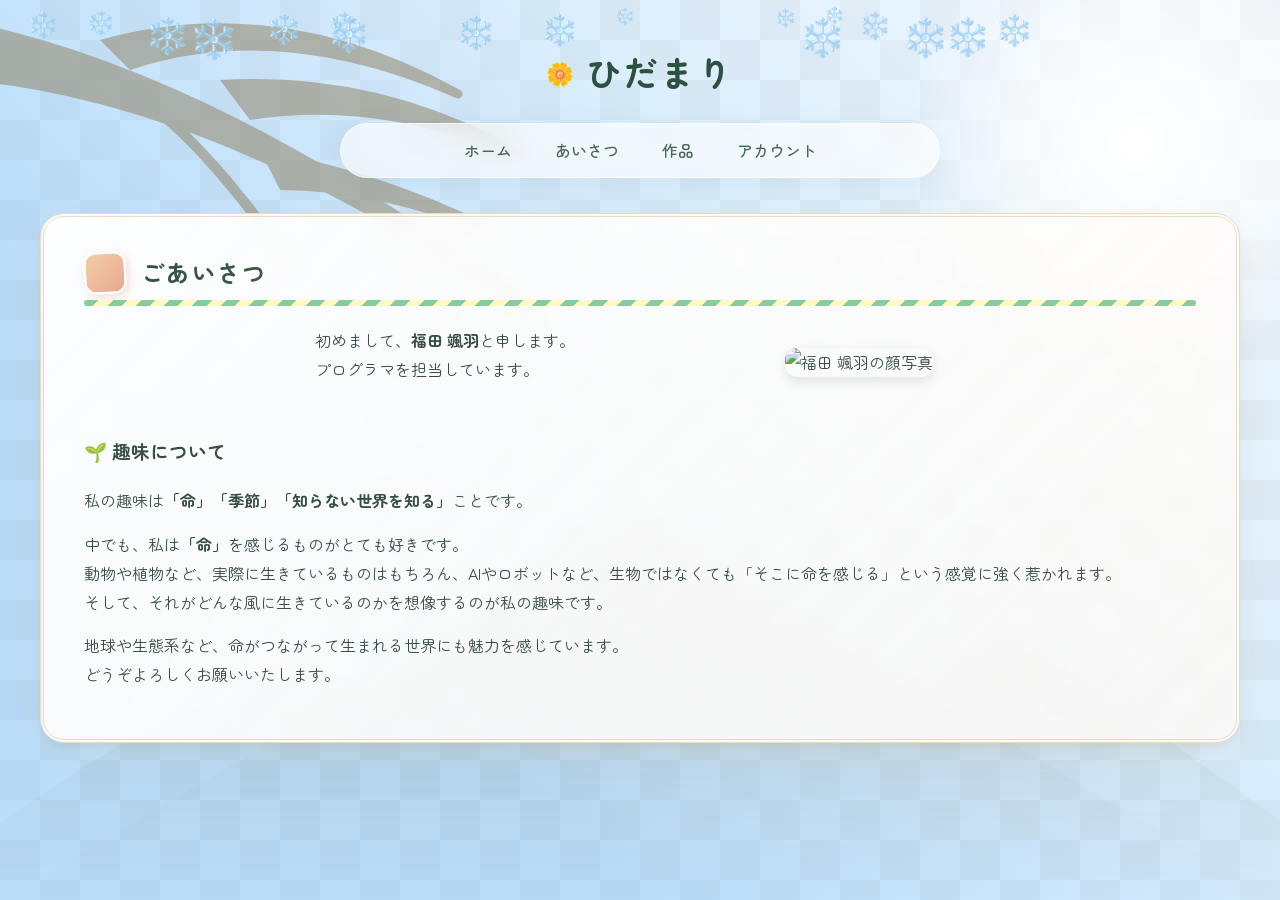
==== commit f853b172: "もう一度コミット" ====
--- a/about.html
+++ b/about.html
@@ -13,16 +13,21 @@
 
     <div class="fluff-container" id="particle-container"></div>
 
+    <!-- 追加: サイトタイトルを一番上に配置 -->
+    <div class="site-title-container">
+        <div class="logo">
+            <span class="icon">🌼</span>
+            <h1>ひだまり</h1>
+        </div>
+    </div>
+
+    <!-- バー（ナビゲーション）: スクロールで上部に固定される部分 -->
     <header>
         <div class="header-inner">
-            <div class="logo">
-                <span class="icon">🌼</span>
-                <h1>ひだまり</h1>
-            </div>
             <nav>
                 <ul>
-                    <li><a href="index.html">ホーム</a></li>
-                    <li><a href="about.html" class="active">あいさつ</a></li>
+                    <li><a href="index.html">ホーム</a></li> <!-- ※各ページで class="active" の位置は合わせてください -->
+                    <li><a href="about.html">あいさつ</a></li>
                     <li><a href="projects.html">作品</a></li>
                     <li><a href="contact.html">アカウント</a></li>
                 </ul>
@@ -32,8 +37,34 @@
     
     <main>
         <section class="card">
+            <!-- ★タイトルを上部エリアの外（一番上）に出す -->
             <h2><span class="title-icon">🌿</span> ごあいさつ </h2>
-            <p>福田颯羽と申します。よろしくお願いいたします。</p>
+
+            <!-- 上部：基本情報と顔写真（横並び・中央寄せ） -->
+            <div class="profile-top">
+                <!-- 左側：短いテキスト -->
+                <div class="profile-info">
+                    <!-- 挨拶文だけを残す -->
+                    <p>初めまして、<strong>福田 颯羽</strong>と申します。<br>プログラマを担当しています。</p>
+                </div>
+
+                <!-- 右側：顔写真 -->
+                <div class="profile-image">
+                    <img src="profile.jpg" alt="福田 颯羽の顔写真">
+                </div>
+            </div>
+
+            <!-- 下部：趣味などの長い文章（横幅いっぱいに表示） -->
+            <div class="profile-bottom">
+                <h3>🌱 趣味について</h3>
+                <p>私の趣味は<strong>「命」「季節」「知らない世界を知る」</strong>ことです。</p>
+                
+                <p>中でも、私は<strong>「命」</strong>を感じるものがとても好きです。<br>
+                動物や植物など、実際に生きているものはもちろん、AIやロボットなど、生物ではなくても「そこに命を感じる」という感覚に強く惹かれます。<br>
+                そして、それがどんな風に生きているのかを想像するのが私の趣味です。</p>
+                
+                <p>地球や生態系など、命がつながって生まれる世界にも魅力を感じています。<br>どうぞよろしくお願いいたします。</p>
+            </div>
         </section>
     </main>
 
--- a/index.css
+++ b/index.css
@@ -43,6 +43,46 @@
         background-position: -80px 0px, 0% 0%;
     }
 }
+
+@keyframes fadeIn {
+    0% {
+        opacity: 0;
+    }
+    100% {
+        opacity: 1;
+    }
+}
+
+
+/* ===================================================
+   サイトタイトル（一番上に表示）
+   =================================================== */
+.site-title-container {
+    display: flex;
+    justify-content: center;
+    padding: 40px 20px 20px; /* 上に余白をもたせる */
+    position: relative;
+    z-index: 1; /* 綿毛より手前に表示 */
+}
+
+.site-title-container .logo {
+    display: flex;
+    align-items: center;
+    gap: 12px;
+}
+
+.site-title-container .icon {
+    font-size: 2.2rem;
+}
+
+.site-title-container h1 {
+    margin: 0;
+    font-size: 2.2rem;
+    font-weight: 700;
+    color: #2c5140;
+    letter-spacing: 0.05em;
+}
+
 
 /* ===================================================
    季節ごとの背景色（市松模様 ＋ 淡いグラデーション）
@@ -178,22 +218,23 @@
     position: sticky;
     top: 15px;
     z-index: 100;
-    max-width: 900px;
+    max-width: 600px; /* バーの幅をメニューに合わせて少しコンパクトに */
     margin: 0 auto;
     padding: 0 20px;
 }
 
 .header-inner {
-    background: rgba(255, 255, 255, 0.75);
-    backdrop-filter: blur(12px);
-    -webkit-backdrop-filter: blur(12px);
-    border-radius: 30px;
-    padding: 12px 28px;
-    box-shadow: 0 8px 20px rgba(90, 140, 150, 0.12);
-    display: flex;
-    justify-content: space-between;
+    /* 透明度を少し上げ、ぼかしを強くして今風のすりガラスに */
+    background: rgba(255, 255, 255, 0.65);
+    backdrop-filter: blur(16px);
+    -webkit-backdrop-filter: blur(16px);
+    border-radius: 50px;
+    padding: 12px 32px;
+    box-shadow: 0 4px 24px rgba(90, 140, 150, 0.08);
+    display: flex;
+    justify-content: center; /* 変更: メニューを中央寄せにする */
     align-items: center;
-    border: 2px solid rgba(255, 255, 255, 0.8);
+    border: 1px solid rgba(255, 255, 255, 0.6);
 }
 
 .logo {
@@ -219,7 +260,7 @@
     padding: 0;
     margin: 0;
     display: flex;
-    gap: 10px;
+    gap: 15px; /* メニューの隙間を少し広げる */
 }
 
 nav ul li a {
@@ -241,7 +282,7 @@
    メインコンテンツ（丸みと透明感のある白カード）
    =================================================== */
 main {
-    max-width: 800px;
+    max-width: 1200px; /* 800pxから1200pxに変更 */
     margin: 35px auto;
     padding: 0 20px;
     position: relative;
@@ -264,7 +305,7 @@
 
 .card:hover {
     transform: translateY(-4px);
-    box-shadow: 0 15px 30px rgba(90, 150, 140, 0.15);
+    box-shadow: 0 16px 40px rgba(90, 150, 140, 0.1);
 }
 
 h2 {
@@ -340,8 +381,9 @@
     list-style: none;
     padding: 0;
     margin: 0;
-    display: grid;
-    gap: 15px;
+    display: flex;
+    flex-direction: column; /* 縦1列に並べる */
+    gap: 40px; /* カード同士の間隔を大きくして、ゆったり見せる */
 }
 
 .project-card {
@@ -355,9 +397,9 @@
 }
 
 .project-card:hover {
-    background: #ebf7f0;
-    border-color: #88cb9e;
-    transform: translateX(5px);
+    transform: translateY(-6px);
+    box-shadow: 0 12px 30px rgba(0, 0, 0, 0.08);
+    background: rgba(255, 255, 255, 0.95);
 }
 
 .project-title {
@@ -431,48 +473,81 @@
 .project-card {
     display: flex;
     flex-direction: column;
-    gap: 15px;
-    padding: 20px;
-    background: #ffffff;
-    border-radius: 12px;
-    box-shadow: 0 4px 10px rgba(0, 0, 0, 0.05);
-    margin-bottom: 20px;
+    gap: 20px;
+    padding: 40px;
+    background: rgba(255, 255, 255, 0.8); /* 完全な白から少し透かす */
+    border-radius: 24px; 
+    border: 1px solid rgba(255, 255, 255, 0.9);
+    box-shadow: 0 4px 20px rgba(0, 0, 0, 0.04); /* 浮遊感のある薄い影 */
+    transition: all 0.4s cubic-bezier(0.165, 0.84, 0.44, 1);
+}
+
+.project-card:hover {
+    transform: translateY(-6px);
+    box-shadow: 0 12px 30px rgba(0, 0, 0, 0.08);
+    background: #eaf6f0; /* ホバー時の背景色（お好みの色に変更してください） */
 }
 
 /* 説明テキスト部分 */
 .project-info {
     display: flex;
     flex-direction: column;
-    gap: 8px;
+    gap: 12px;
+}
+
+/* プロジェクト詳細（ジャンル・開発環境・開発期間） */
+.project-details {
+    margin: 10px 0 14px 0;
+    color: #2c5140; /* 文字色を濃くしてメリハリを付与 */
+    font-size: 1.05rem; /* 文字サイズを大きく変更 */
+    line-height: 1.8;
+}
+
+.project-details span {
+    display: block;
+    font-weight: 500;
+}
+
+/* 項目名（ジャンル、開発環境、開発期間）をくっきり太字にする */
+.project-details strong {
+    font-weight: 700;
+    color: #1e3a2d;
 }
 
 .project-title {
-    font-size: 1.25rem;
+    font-size: 1.8rem; /* タイトルをかなり大きくして目立たせる */
     font-weight: 700;
     color: #333333;
 }
 
 .project-desc {
-    font-size: 0.95rem;
+    font-size: 1.1rem; /* 説明文も読みやすいサイズに */
     color: #666666;
-    line-height: 1.6;
+    line-height: 1.8;
 }
 
 /* 画像2枚を横並びにするスタイル */
 .project-images {
     display: grid;
     grid-template-columns: repeat(2, 1fr);
-    gap: 12px;
-    margin-top: 5px;
+    gap: 15px; /* 画像同士の隙間も広げる */
+    margin-top: auto;
 }
 
 .project-img {
     width: 100%;
-    height: 180px;
+    height: 260px;
     object-fit: cover;
-    border-radius: 8px;
-    background-color: #f0f0f0; /* 画像がない時のグレー仮背景 */
-    border: 1px dashed #ccc;   /* 仮置きだと分かりやすい点線枠 */
+    border-radius: 16px; /* 丸みを少し強調 */
+    background-color: #f8fbf9; 
+    /* border: 1px dashed #ccc; を削除（モダンUIでは枠線をなくすことが多いです） */
+    border: none; 
+    box-shadow: 0 4px 12px rgba(0, 0, 0, 0.03); /* 画像単体にもごく薄い影を追加 */
+    transition: transform 0.4s ease;
+}
+
+.project-card:hover .project-img {
+    transform: scale(1.02);
 }
 
 /* スマホなど画面幅が狭い場合の調整 */
@@ -481,7 +556,6 @@
         grid-template-columns: 1fr; /* 縦並びに切り替え */
     }
 }
-
 
 /* ===================================================
    背景の装飾（中央下部の霊山と雲海）
@@ -513,4 +587,143 @@
     /* マウスの動きに対するパララックス効果 */
     transform: translate(calc((var(--mouse-x, 0.5) - 0.5) * -15px), calc((var(--mouse-y, 0.5) - 0.5) * -5px));
     transition: transform 0.3s ease-out;
+}
+
+/* プロフィール全体のレイアウト（PC等の広い画面用） */
+.profile-container {
+    display: flex;          /* 横並びにする */
+    align-items: flex-start; /* 上端を揃える */
+    gap: 30px;              /* テキストと写真の間の余白 */
+}
+
+
+/* --- 上部の横並びレイアウト --- */
+.profile-top {
+    display: flex;
+    align-items: center;
+    justify-content: center;  /* 中央寄せ */
+    gap: 40px;                /* テキストと写真の間の距離 */
+    max-width: 650px;         /* ★上部エリア全体の最大横幅を制限して間延びを防ぐ */
+    margin: 10px auto 35px auto; /* ★中央に配置し、下に余白を作る */
+}
+
+/* 左側の基本情報エリア */
+.profile-info {
+    flex: 1;
+}
+
+/* 右側の写真エリア */
+.profile-image {
+    width: 180px;            /* 写真のサイズ（お好みで 180px〜200px 程度に調整） */
+    flex-shrink: 0;
+}
+
+/* 写真自体のデザイン */
+.profile-image img {
+    width: 100%;
+    height: auto;
+    border-radius: 12px;
+    box-shadow: 0 4px 12px rgba(0, 0, 0, 0.1);
+}
+
+/* --- スマートフォン向けのレイアウト --- */
+@media (max-width: 768px) {
+    .profile-top {
+        flex-direction: column-reverse; /* スマホでは縦並び（写真を上にする場合は column に変更） */
+        text-align: center; /* スマホ画面ではテキストを中央寄せにすると綺麗です */
+    }
+    .profile-image {
+        margin: 0 auto 20px auto; /* 写真を中央に配置し、下に余白 */
+    }
+    .profile-bottom {
+        text-align: left; /* 長い文章は読みやすいように左揃えのまま */
+    }
+}
+
+
+/* ===================================================
+   ページ内リンク（アンカー）のスクロール設定
+   =================================================== */
+/* スムーズスクロールを有効化 */
+html {
+    scroll-behavior: smooth;
+}
+
+/* ページ上部の固定ヘッダーにセクションタイトルが隠れないように余白を取る */
+section[id] {
+    scroll-margin-top: 100px;
+}
+
+/* メニューがあるページのメインコンテンツ（作品ページのみ） */
+main:has(.category-menu) {
+    display: block; /* グリッドを解除し、通常の中央配置に戻す */
+}
+
+/* カテゴリジャンプメニューの装飾（左端と作品の間に固定） */
+.category-menu {
+    position: fixed;   /* 画面に追従させる */
+    top: 50%;          /* 上下の中央に配置 */
+    /* 画面幅(100vw)から作品幅(1200px)を引いた余白のさらに半分(1/4)の位置に配置 */
+    left: calc((100vw - 1200px) / 4);
+    transform: translate(-50%, -50%); /* 中心点を基準に配置 */
+    width: 220px;
+    padding: 20px;
+    margin: 0;
+    z-index: 10;       /* 他の要素より上に表示 */
+}
+
+.category-menu:hover {
+    /* 縦横-50%の基準位置を保ったまま、4pxだけ上に浮かす */
+    transform: translate(-50%, calc(-50% - 4px));
+}
+
+/* リンクを縦並びにする */
+.anchor-links {
+    list-style: none;
+    padding: 0;
+    margin: 0;
+    display: flex;
+    flex-direction: column; /* 縦並び */
+    gap: 12px;
+}
+
+.anchor-links li a {
+    display: block; 
+    background-color: #ebf7f1; 
+    color: #2c5140;
+    padding: 10px 18px;
+    border-radius: 20px;
+    font-size: 0.95rem;
+    font-weight: 500;
+    text-decoration: none;
+    transition: all 0.3s ease;
+    text-align: center;
+}
+
+.anchor-links li a:hover {
+    background-color: #cde6d8; 
+    transform: translateY(-2px);
+    color: #1e3a2d;
+}
+
+/* カード（右側のプロジェクト一覧）の設定 */
+.category-menu ~ .card {
+    /* 親要素の1200px中央寄せに従うため、不要な指定を削除 */
+    width: 100%;
+}
+
+/* --- 画面幅が狭い場合（メニューがはみ出す幅）の調整 --- */
+/* 左の余白が狭くなったら、メニューを上部に横並びで表示するように変更 */
+@media (max-width: 1650px) {
+    .category-menu {
+        position: static;  /* 固定表示を解除 */
+        transform: none;
+        width: auto;
+        margin-bottom: 35px;
+    }
+    .anchor-links {
+        flex-direction: row; /* 横並びに変更 */
+        flex-wrap: wrap;
+        justify-content: center;
+    }
 }
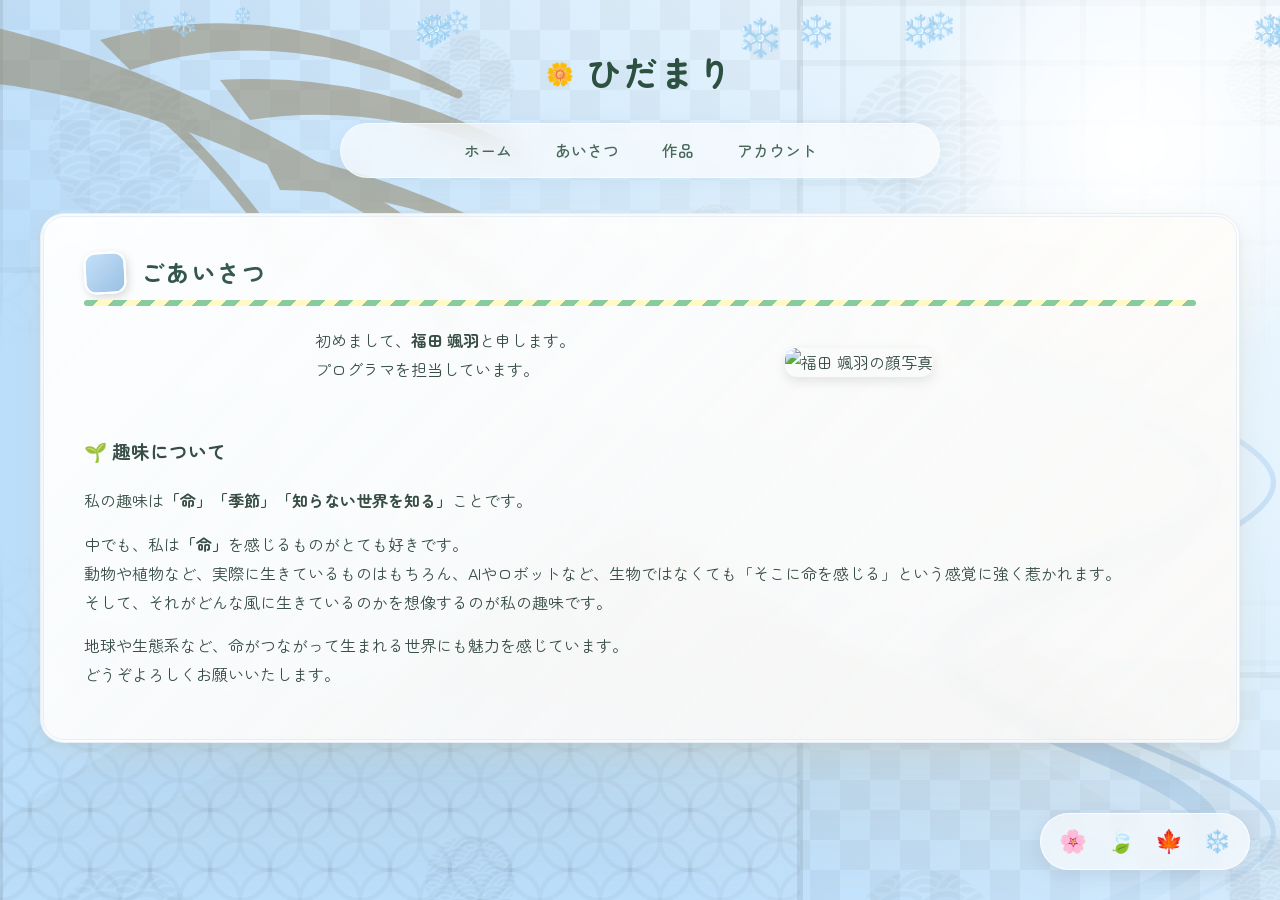
==== commit dfd308d1: "ホームページの柄を改良した。" ====
--- a/about.html
+++ b/about.html
@@ -68,6 +68,14 @@
         </section>
     </main>
 
+    <!-- 季節切り替えボタン -->
+    <div class="season-switcher">
+        <button class="season-btn" data-season="spring" title="春">🌸</button>
+        <button class="season-btn" data-season="summer" title="夏">🍃</button>
+        <button class="season-btn" data-season="autumn" title="秋">🍁</button>
+        <button class="season-btn" data-season="winter" title="冬">❄️</button>
+    </div>
+
     <script src="time.js"></script>
     <script src="particle.js"></script>
     <script src="mouse.js"></script>
--- a/index.css
+++ b/index.css
@@ -15,32 +15,31 @@
     position: relative;
     overflow-x: hidden;
 
-    /* 市松模様（オセロ風の格子柄）の定義 */
-    --ichimatsu: conic-gradient(
-        rgba(0, 0, 0, 0.03) 90deg, 
-        transparent 90deg 180deg, 
-        rgba(0, 0, 0, 0.03) 180deg 270deg, 
-        transparent 270deg
-    );
-    background-size: 80px 80px, 100% 100%;
-    
-    /* ▼▼▼ 追加：市松模様をゆっくり動かすアニメーション ▼▼▼ */
-    /* 15秒かけて非常にゆっくりと動かし、無限にループさせます */
-    animation: scrollIchimatsu 7.5s linear infinite; 
-}
-
-/* ===================================================
-   市松模様のスクロールアニメーション
-   =================================================== */
-@keyframes scrollIchimatsu {
+    /* 模様と線のすべてが、画面中央の広い範囲でフェードアウトするSVG */
+    --wagara: url("data:image/svg+xml,%3Csvg xmlns='http://www.w3.org/2000/svg' width='2400' height='100%25'%3E%3Cdefs%3E%3Cpattern id='ichi' width='60' height='60' patternUnits='userSpaceOnUse'%3E%3Crect width='30' height='30' fill='rgba(0,0,0,0.03)'/%3E%3Crect x='30' y='30' width='30' height='30' fill='rgba(0,0,0,0.03)'/%3E%3C/pattern%3E%3Cpattern id='shippo' width='60' height='60' patternUnits='userSpaceOnUse'%3E%3Ccircle cx='0' cy='30' r='30' fill='none' stroke='rgba(0,0,0,0.03)' stroke-width='4'/%3E%3Ccircle cx='60' cy='30' r='30' fill='none' stroke='rgba(0,0,0,0.03)' stroke-width='4'/%3E%3Ccircle cx='30' cy='0' r='30' fill='none' stroke='rgba(0,0,0,0.03)' stroke-width='4'/%3E%3Ccircle cx='30' cy='60' r='30' fill='none' stroke='rgba(0,0,0,0.03)' stroke-width='4'/%3E%3C/pattern%3E%3Cpattern id='koushi' width='60' height='60' patternUnits='userSpaceOnUse'%3E%3Crect width='6' height='60' fill='rgba(0,0,0,0.03)'/%3E%3Crect width='60' height='6' fill='rgba(0,0,0,0.03)'/%3E%3C/pattern%3E%3ClinearGradient id='centerMaskGrad' x1='0' y1='0' x2='0' y2='100%25'%3E%3Cstop offset='10%25' stop-color='white'/%3E%3Cstop offset='40%25' stop-color='black'/%3E%3Cstop offset='60%25' stop-color='black'/%3E%3Cstop offset='90%25' stop-color='white'/%3E%3C/linearGradient%3E%3Cmask id='centerMask'%3E%3Crect width='100%25' height='100%25' fill='url(%23centerMaskGrad)'/%3E%3C/mask%3E%3C/defs%3E%3Cg mask='url(%23centerMask)'%3E%3C!-- 1列目 --%3E%3Crect x='0' y='0' width='800' height='30%25' fill='url(%23ichi)'/%3E%3Crect x='0' y='30%25' width='800' height='70%25' fill='url(%23shippo)'/%3E%3C!-- 2列目 --%3E%3Crect x='800' y='0' width='800' height='75%25' fill='url(%23koushi)'/%3E%3Crect x='800' y='75%25' width='800' height='25%25' fill='url(%23ichi)'/%3E%3C!-- 3列目 --%3E%3Crect x='1600' y='0' width='800' height='40%25' fill='url(%23shippo)'/%3E%3Crect x='1600' y='40%25' width='800' height='60%25' fill='url(%23koushi)'/%3E%3C!-- 境界線 --%3E%3Cg stroke='rgba(0,0,0,0.08)' stroke-width='6'%3E%3Cline x1='0' y1='0' x2='0' y2='100%25'/%3E%3Cline x1='800' y1='0' x2='800' y2='100%25'/%3E%3Cline x1='1600' y1='0' x2='1600' y2='100%25'/%3E%3Cline x1='0' y1='30%25' x2='800' y2='30%25'/%3E%3Cline x1='800' y1='75%25' x2='1600' y2='75%25'/%3E%3Cline x1='1600' y1='40%25' x2='2400' y2='40%25'/%3E%3C/g%3E%3C/g%3E%3C/svg%3E");
+        
+    /* ▼ 変更：塗りつぶし色を障子と同じ rgba(0,0,0,0.03) にし、配置をランダムにしたSVG */
+    --asanoha: url("data:image/svg+xml,%3Csvg xmlns='http://www.w3.org/2000/svg' width='800' height='800'%3E%3Cdefs%3E%3Cg id='c'%3E%3Ccircle r='40'/%3E%3Ccircle r='30'/%3E%3Ccircle r='20'/%3E%3Ccircle r='10'/%3E%3C/g%3E%3Cpattern id='p' width='50' height='50' patternUnits='userSpaceOnUse'%3E%3Cg fill='white' stroke='black' stroke-width='3'%3E%3Cuse href='%23c' x='25' y='-25'/%3E%3Cuse href='%23c' x='0' y='0'/%3E%3Cuse href='%23c' x='50' y='0'/%3E%3Cuse href='%23c' x='-25' y='25'/%3E%3Cuse href='%23c' x='25' y='25'/%3E%3Cuse href='%23c' x='75' y='25'/%3E%3Cuse href='%23c' x='0' y='50'/%3E%3Cuse href='%23c' x='50' y='50'/%3E%3Cuse href='%23c' x='-25' y='75'/%3E%3Cuse href='%23c' x='25' y='75'/%3E%3Cuse href='%23c' x='75' y='75'/%3E%3C/g%3E%3C/pattern%3E%3Cmask id='m'%3E%3Ccircle cx='100' cy='100' r='90' fill='url(%23p)'/%3E%3C/mask%3E%3C/defs%3E%3Cg fill='rgba(0,0,0,0.03)'%3E%3Ccircle cx='100' cy='100' r='90' transform='translate(40, 60) scale(0.85)' mask='url(%23m)'/%3E%3Ccircle cx='100' cy='100' r='90' transform='translate(420, 30) scale(0.5)' mask='url(%23m)'/%3E%3Ccircle cx='100' cy='100' r='90' transform='translate(680, 200) scale(0.35)' mask='url(%23m)'/%3E%3Ccircle cx='100' cy='100' r='90' transform='translate(180, 380) scale(0.6)' mask='url(%23m)'/%3E%3Ccircle cx='100' cy='100' r='90' transform='translate(480, 480) scale(0.9)' mask='url(%23m)'/%3E%3Ccircle cx='100' cy='100' r='90' transform='translate(60, 620) scale(0.4)' mask='url(%23m)'/%3E%3C/g%3E%3C/svg%3E");
+        
+    /* ▼ 変更：麻の葉(2層目)のサイズを 800px 800px に広げ、ランダムな配置を活かす */
+    background-size: 2400px 100%, 800px 800px, 100% 100%;
+    background-repeat: repeat-x, repeat, no-repeat;
+    
+    /* ▼ 変更：アニメーション名を新しくする */
+    animation: scrollBackgrounds 100s linear infinite;
+}
+
+/* ===================================================
+   和柄パターンのスクロールアニメーション
+   =================================================== */
+@keyframes scrollBackgrounds {
     0% {
-        /* スタート位置：市松模様(0px 0px)、グラデーション(0% 0%) */
-        background-position: 0px 0px, 0% 0%;
+        /* 1層目: 障子, 2層目: 麻の葉, 3層目: グラデーション */
+        background-position: 0px 0px, 0px 0px, 0% 0%;
     }
     100% {
-        /* ゴール位置：市松模様を1パターン分(80px)斜めに動かす */
-        /* 背景のグラデーションは動かさず固定(0% 0%)にしておく */
-        background-position: -80px 0px, 0% 0%;
+        /* 麻の葉は障子よりも速く流して奥行き（視差効果）を出す */
+        background-position: -2400px 0px, -4000px 0px, 0% 0%;
     }
 }
 
@@ -51,6 +50,105 @@
     100% {
         opacity: 1;
     }
+}
+
+
+/* ===================================================
+   季節ごとの背景色 ＋ 季節のテーマカラー変数の定義
+   =================================================== */
+body.season-spring {
+    /* 春：ふんわりとした桜色・コーラル系 */
+    --accent-color1: #f4cda5;
+    --accent-color2: #e6a992;
+    --btn-color1: #e4a29a;
+    --btn-color2: #d37d71;
+    --border-color: #fceceb;
+    --text-accent: #c27a7e;
+    
+    background-image: 
+        var(--wagara), 
+        var(--asanoha),
+        linear-gradient(45deg, #d8eee6 30%, #e6f7f2 75%, #f4fbf9 100%);
+}
+
+body.season-summer {
+    /* 夏：現在のデザイン（さわやかな抹茶・新緑系） */
+    --accent-color1: #f4cda5;
+    --accent-color2: #e6a992; 
+    --btn-color1: #73a985;
+    --btn-color2: #5c8d6d;
+    --border-color: #e8dcc4;
+    --text-accent: #8b7d5a;
+    
+    background-image: 
+        var(--wagara), 
+        var(--asanoha),
+        linear-gradient(45deg, #81d4fa 30%, #b2ebf2 75%, #e0f7fa 100%);
+}
+
+body.season-autumn {
+    /* 秋：紅葉を思わせる温かい赤茶・マスタード系 */
+    --accent-color1: #f4d068;
+    --accent-color2: #e09f3e;
+    --btn-color1: #c97a4e;
+    --btn-color2: #a65830;
+    --border-color: #f7e6d0;
+    --text-accent: #9c5c36;
+    
+    background-image: 
+        var(--wagara), 
+        var(--asanoha),
+        linear-gradient(45deg, #ffe082 30%, #fff9c4 75%, #fffde7 100%);
+}
+
+body.season-winter {
+    /* 冬：澄んだ雪のようなアイシーブルー・シルバー系 */
+    --accent-color1: #c4e0f9;
+    --accent-color2: #9bc0e3;
+    --btn-color1: #78a1c6;
+    --btn-color2: #5982a3;
+    --border-color: #e6eff7;
+    --text-accent: #6b88a1;
+    
+    background-image: 
+        var(--wagara), 
+        var(--asanoha),
+        linear-gradient(45deg, #bbdefb 30%, #e3f2fd 75%, #f4faff 100%);
+}
+
+
+/* ===================================================
+   季節切り替えボタン
+   =================================================== */
+.season-switcher {
+    position: fixed;
+    bottom: 30px;
+    right: 30px;
+    display: flex;
+    gap: 8px;
+    background: rgba(255, 255, 255, 0.65);
+    backdrop-filter: blur(12px);
+    -webkit-backdrop-filter: blur(12px);
+    padding: 8px 12px;
+    border-radius: 40px;
+    box-shadow: 0 4px 20px rgba(0, 0, 0, 0.08);
+    border: 1px solid rgba(255, 255, 255, 0.8);
+    z-index: 1000;
+}
+
+.season-btn {
+    background: transparent;
+    border: none;
+    font-size: 1.4rem;
+    cursor: pointer;
+    padding: 6px;
+    border-radius: 50%;
+    transition: transform 0.3s ease, background 0.3s ease;
+}
+
+.season-btn:hover {
+    transform: scale(1.15) translateY(-2px);
+    background: rgba(255, 255, 255, 0.8);
 }
 
 
@@ -90,25 +188,29 @@
 body.season-spring {
     /* 春：深みのある桜葉色を30%まで保ち、右上の白に近い緑へ */
     background-image: 
-        var(--ichimatsu), 
+        var(--wagara), 
+        var(--asanoha),
         linear-gradient(45deg, #d8eee6 30%, #e6f7f2 75%, #f4fbf9 100%);
 }
 body.season-summer {
     /* 夏：少しだけ濃い空色を30%まで保ち、右上の明るい水色へ */
     background-image: 
-        var(--ichimatsu), 
+        var(--wagara), 
+        var(--asanoha),
         linear-gradient(45deg, #81d4fa 30%, #b2ebf2 75%, #e0f7fa 100%);
 }
 body.season-autumn {
     /* 秋：夕暮れのような温かい黄色を30%まで保ち、右上の淡いクリーム色へ */
     background-image: 
-        var(--ichimatsu), 
+        var(--wagara), 
+        var(--asanoha),
         linear-gradient(45deg, #ffe082 30%, #fff9c4 75%, #fffde7 100%);
 }
 body.season-winter {
     /* 冬：澄んだアイシーブルーを30%まで保ち、右上の雪のような白へ */
     background-image: 
-        var(--ichimatsu), 
+        var(--wagara), 
+        var(--asanoha),
         linear-gradient(45deg, #bbdefb 30%, #e3f2fd 75%, #f4faff 100%);
 }
 
@@ -299,7 +401,7 @@
     /* 影にも薄いゴールド・琥珀色を混ぜて上品に */
     box-shadow: 0 10px 30px rgba(212, 196, 153, 0.2), 0 4px 10px rgba(0, 0, 0, 0.05);
     /* 枠線をシャンパンゴールド（淡い金茶色）の二重線に */
-    border: 4px double #e8dcc4; 
+    border: 4px double var(--border-color);
     transition: transform 0.3s ease, box-shadow 0.3s ease;
 }
 
@@ -310,11 +412,10 @@
 
 h2 {
     /* 文字色を深い緑〜金茶色のグラデーションに */
-    background: linear-gradient(45deg, #2c5140, #8b7d5a);
-    -webkit-background-clip: text; /* 既存の記述 */
-    background-clip: text;         /* 追加: 標準プロパティ */
-    
-    -webkit-text-fill-color: transparent; /* 既存の記述 */
+    background: linear-gradient(45deg, #2c5140, var(--text-accent));
+    -webkit-background-clip: text;
+    background-clip: text;
+    -webkit-text-fill-color: transparent;
     
     margin-top: 0;
     margin-bottom: 20px;
@@ -354,10 +455,10 @@
     width: 38px;
     height: 38px;
     /* 雅な珊瑚色〜薄紅色のグラデーション */
-    background: linear-gradient(135deg, #f4cda5, #e6a992);
+    background: linear-gradient(135deg, var(--accent-color1), var(--accent-color2));
     border-radius: 12px;
     border: 2px solid #ffffff; /* 洗練された白い実線 */
-    box-shadow: 2px 3px 8px rgba(230, 169, 146, 0.4); /* ふんわりとした色の影 */
+    box-shadow: 2px 3px 8px rgba(0, 0, 0, 0.15);
     margin-right: 5px;
     transform: rotate(-3deg); 
 }
@@ -427,18 +528,18 @@
     display: inline-block;
     padding: 10px 26px;
     /* 抹茶ミルクのような色に、わずかな奥行き（グラデーション）を持たせる */
-    background: linear-gradient(135deg, #73a985, #5c8d6d); 
+    background: linear-gradient(135deg, var(--btn-color1), var(--btn-color2));
     color: #ffffff;
     border-radius: 50px;
     font-weight: 500;
     letter-spacing: 0.05em;
-    border: 1px solid #e8dcc4; /* 細いシャンパンゴールドの縁取り */
-    box-shadow: 0 4px 15px rgba(115, 169, 133, 0.25);
+    border: 1px solid var(--border-color);
+    box-shadow: 0 4px 15px rgba(0, 0, 0, 0.1); /* 影を汎用化 */
     transition: all 0.3s ease;
 }
 
 .btn:hover {
-    background: linear-gradient(135deg, #5c8d6d, #4a755a);
+    background: linear-gradient(135deg, var(--btn-color2), var(--btn-color1));
     color: #ffffff;
     transform: translateY(-3px);
     box-shadow: 0 6px 20px rgba(115, 169, 133, 0.4);
@@ -726,4 +827,48 @@
         flex-wrap: wrap;
         justify-content: center;
     }
-}+}
+
+/* ===================================================
+   背景の装飾（右下のうねうねした川・流水紋風）
+   =================================================== */
+#particle-container::before {
+    content: '';
+    position: fixed;
+    bottom: -20px;
+    right: -20px;
+    width: 450px;
+    height: 700px;
+    
+    /* 
+       上下を透明（transparent）にして、徐々にフェードアウトさせる
+       季節ごとのテーマカラーは中間部分（25%〜75%）で表示
+    */
+    background: linear-gradient(
+        to bottom, 
+        transparent 0%, 
+        var(--accent-color1) 25%, 
+        var(--accent-color2) 75%, 
+        transparent 100%
+    );
+    opacity: 0.65;
+    z-index: -2;
+    pointer-events: none;
+
+    /* 
+       カーブの回数（うねうね）を4回に増やしたSVG 
+    */
+    -webkit-mask-image: url("data:image/svg+xml,%3Csvg xmlns='http://www.w3.org/2000/svg' viewBox='0 0 500 800'%3E%3Cg fill='none' stroke='black' stroke-linecap='round'%3E%3Cpath d='M 350,0 C 50,80 50,120 250,200 S 450,320 250,400 S 50,520 250,600 S 450,720 250,800' stroke-width='24' /%3E%3Cpath d='M 420,0 C 120,80 120,120 320,200 S 520,320 320,400 S 120,520 320,600 S 520,720 320,800' stroke-width='6' /%3E%3C/g%3E%3C/svg%3E");
+    mask-image: url("data:image/svg+xml,%3Csvg xmlns='http://www.w3.org/2000/svg' viewBox='0 0 500 800'%3E%3Cg fill='none' stroke='black' stroke-linecap='round'%3E%3Cpath d='M 350,0 C 50,80 50,120 250,200 S 450,320 250,400 S 50,520 250,600 S 450,720 250,800' stroke-width='24' /%3E%3Cpath d='M 420,0 C 120,80 120,120 320,200 S 520,320 320,400 S 120,520 320,600 S 520,720 320,800' stroke-width='6' /%3E%3C/g%3E%3C/svg%3E");
+    
+    -webkit-mask-size: contain;
+    mask-size: contain;
+    -webkit-mask-repeat: no-repeat;
+    mask-repeat: no-repeat;
+    -webkit-mask-position: bottom right;
+    mask-position: bottom right;
+
+    /* マウスの動きに合わせたパララックス効果 */
+    transform: translate(calc((var(--mouse-x, 0.5) - 0.5) * 25px), calc((var(--mouse-y, 0.5) - 0.5) * 15px));
+    transition: transform 0.3s ease-out;
+}
